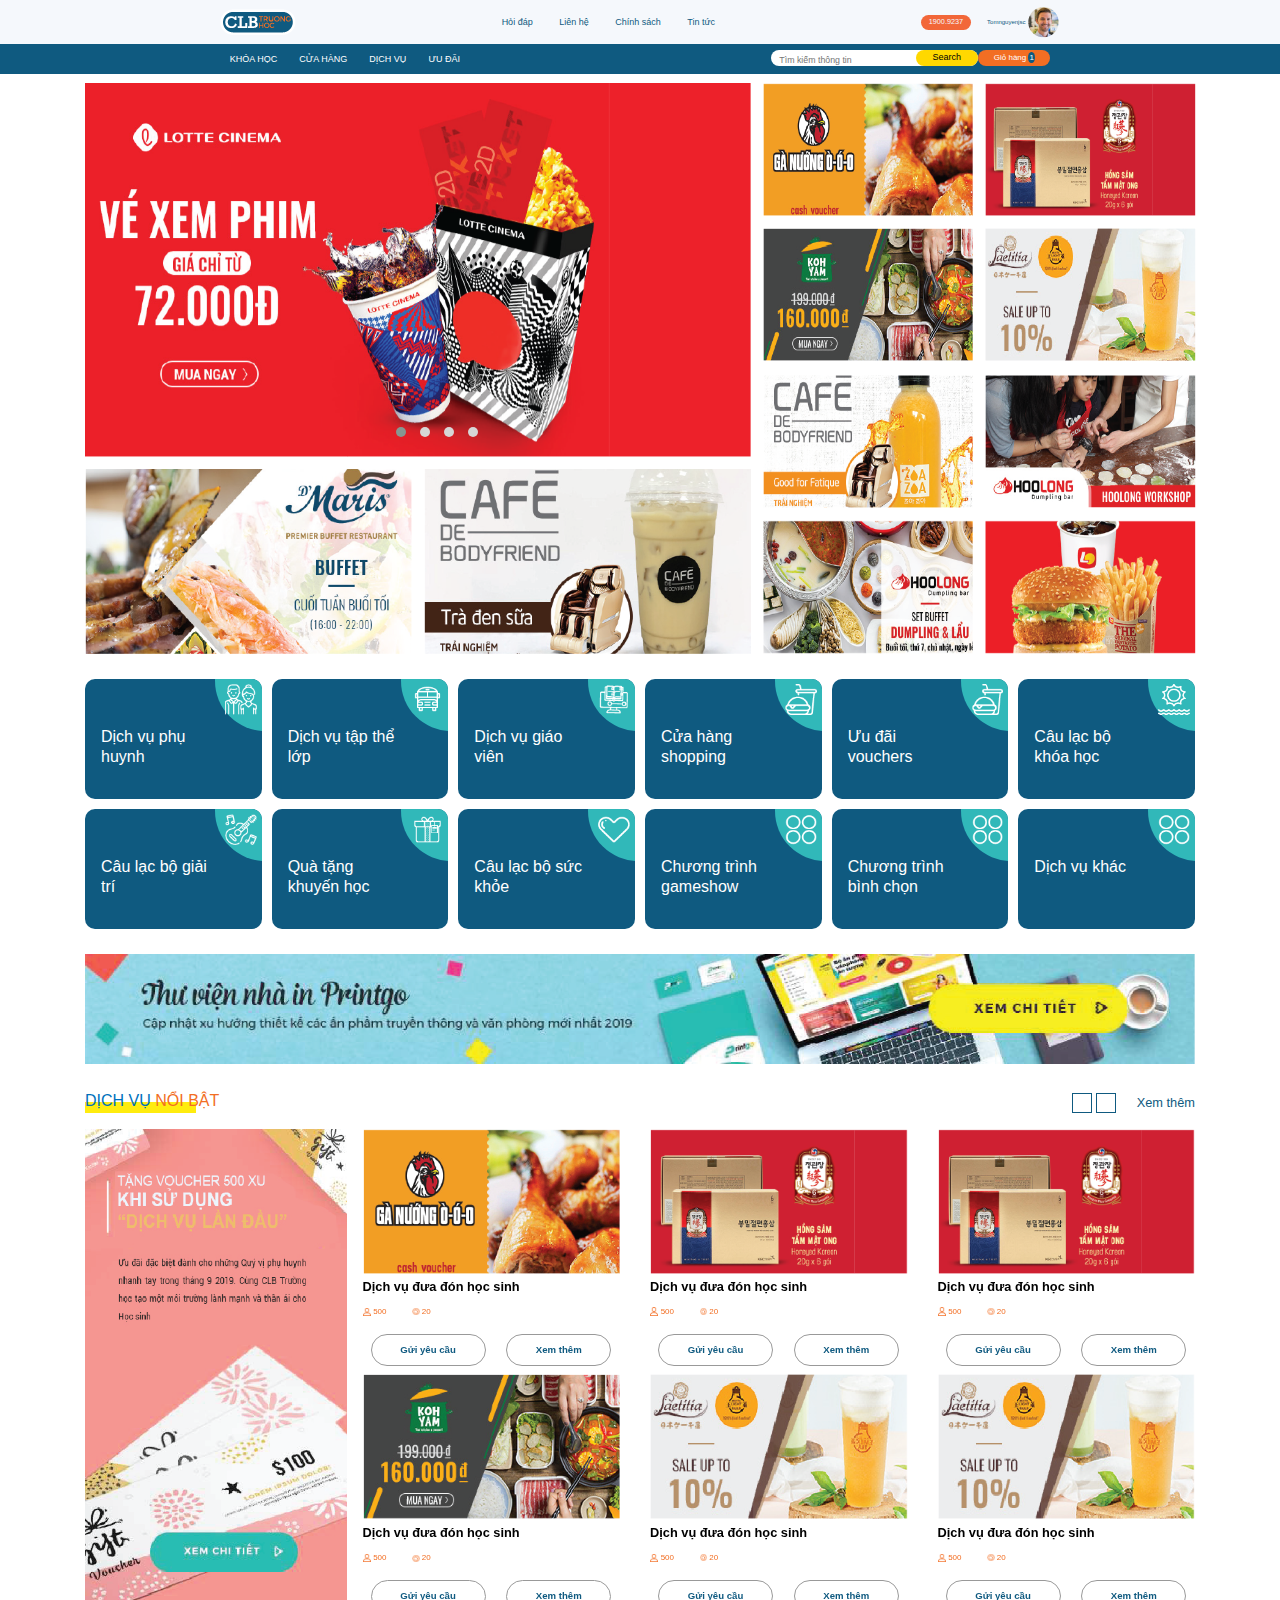
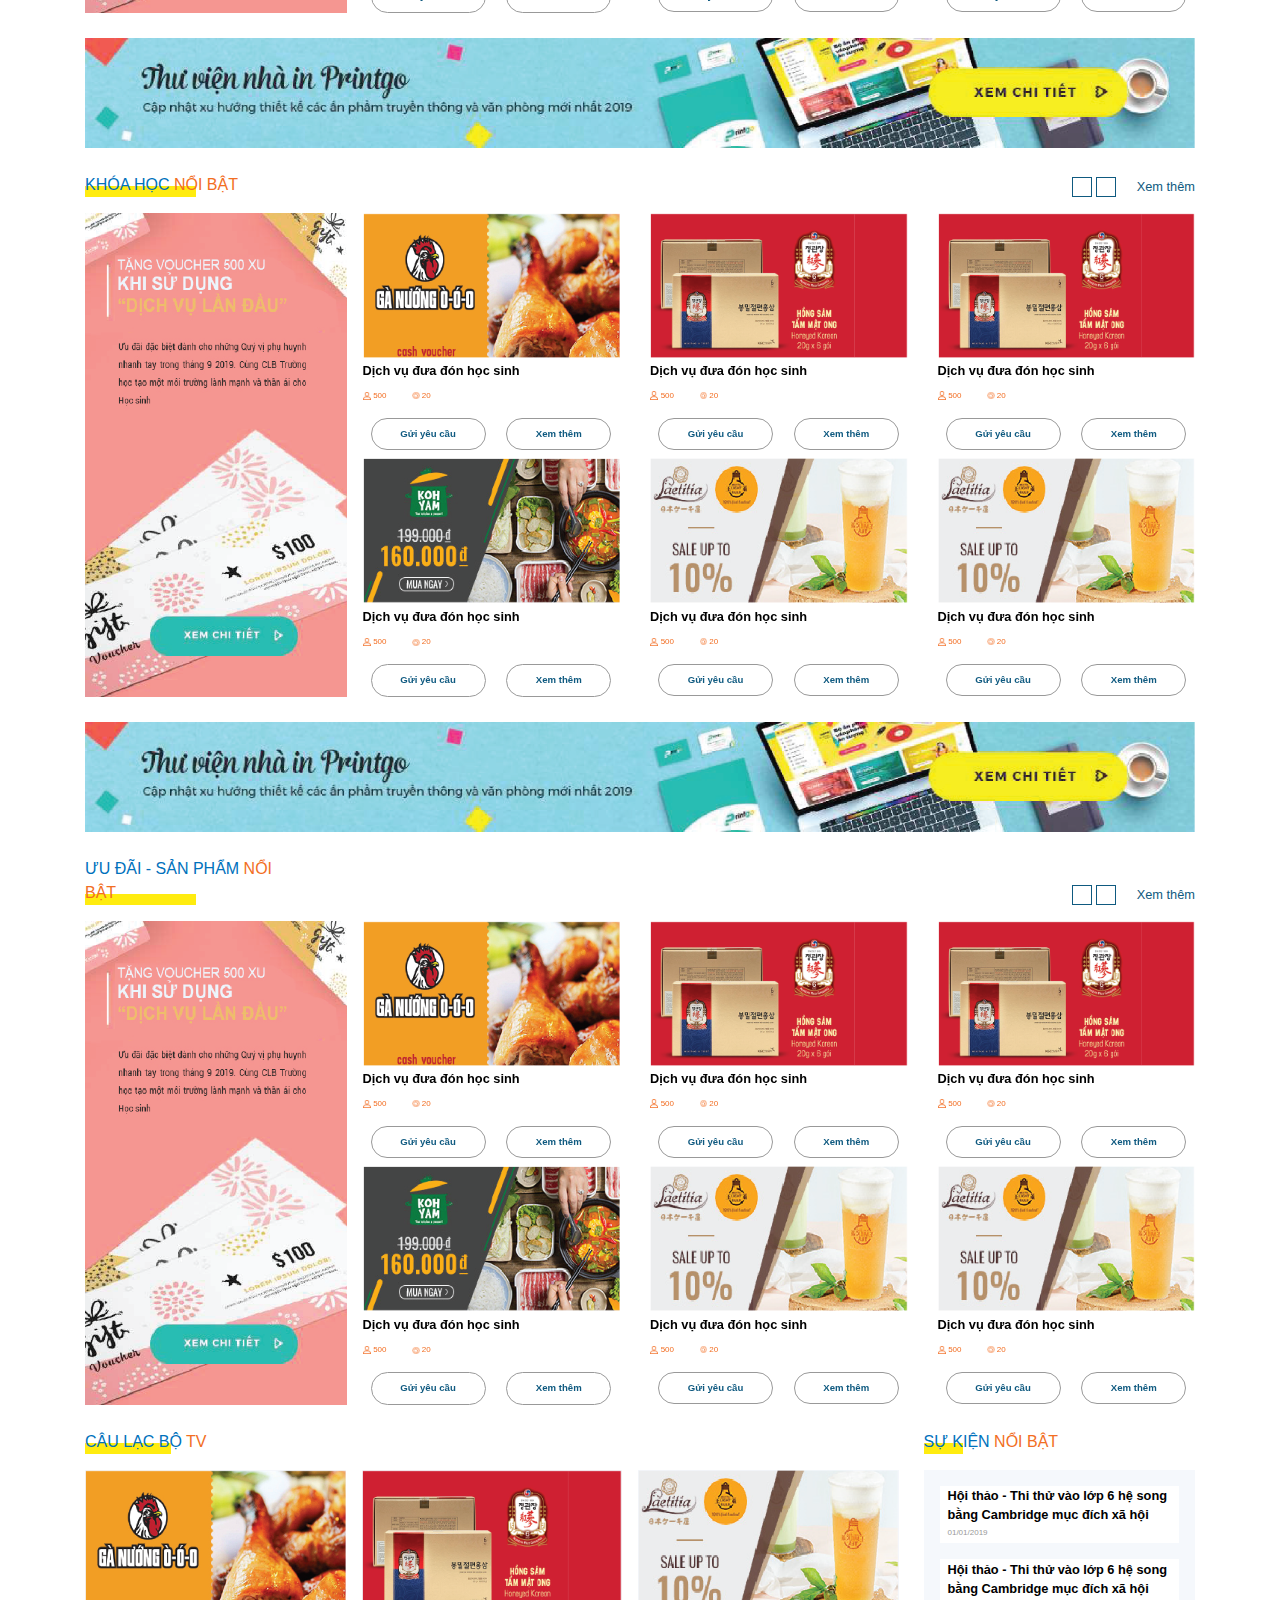
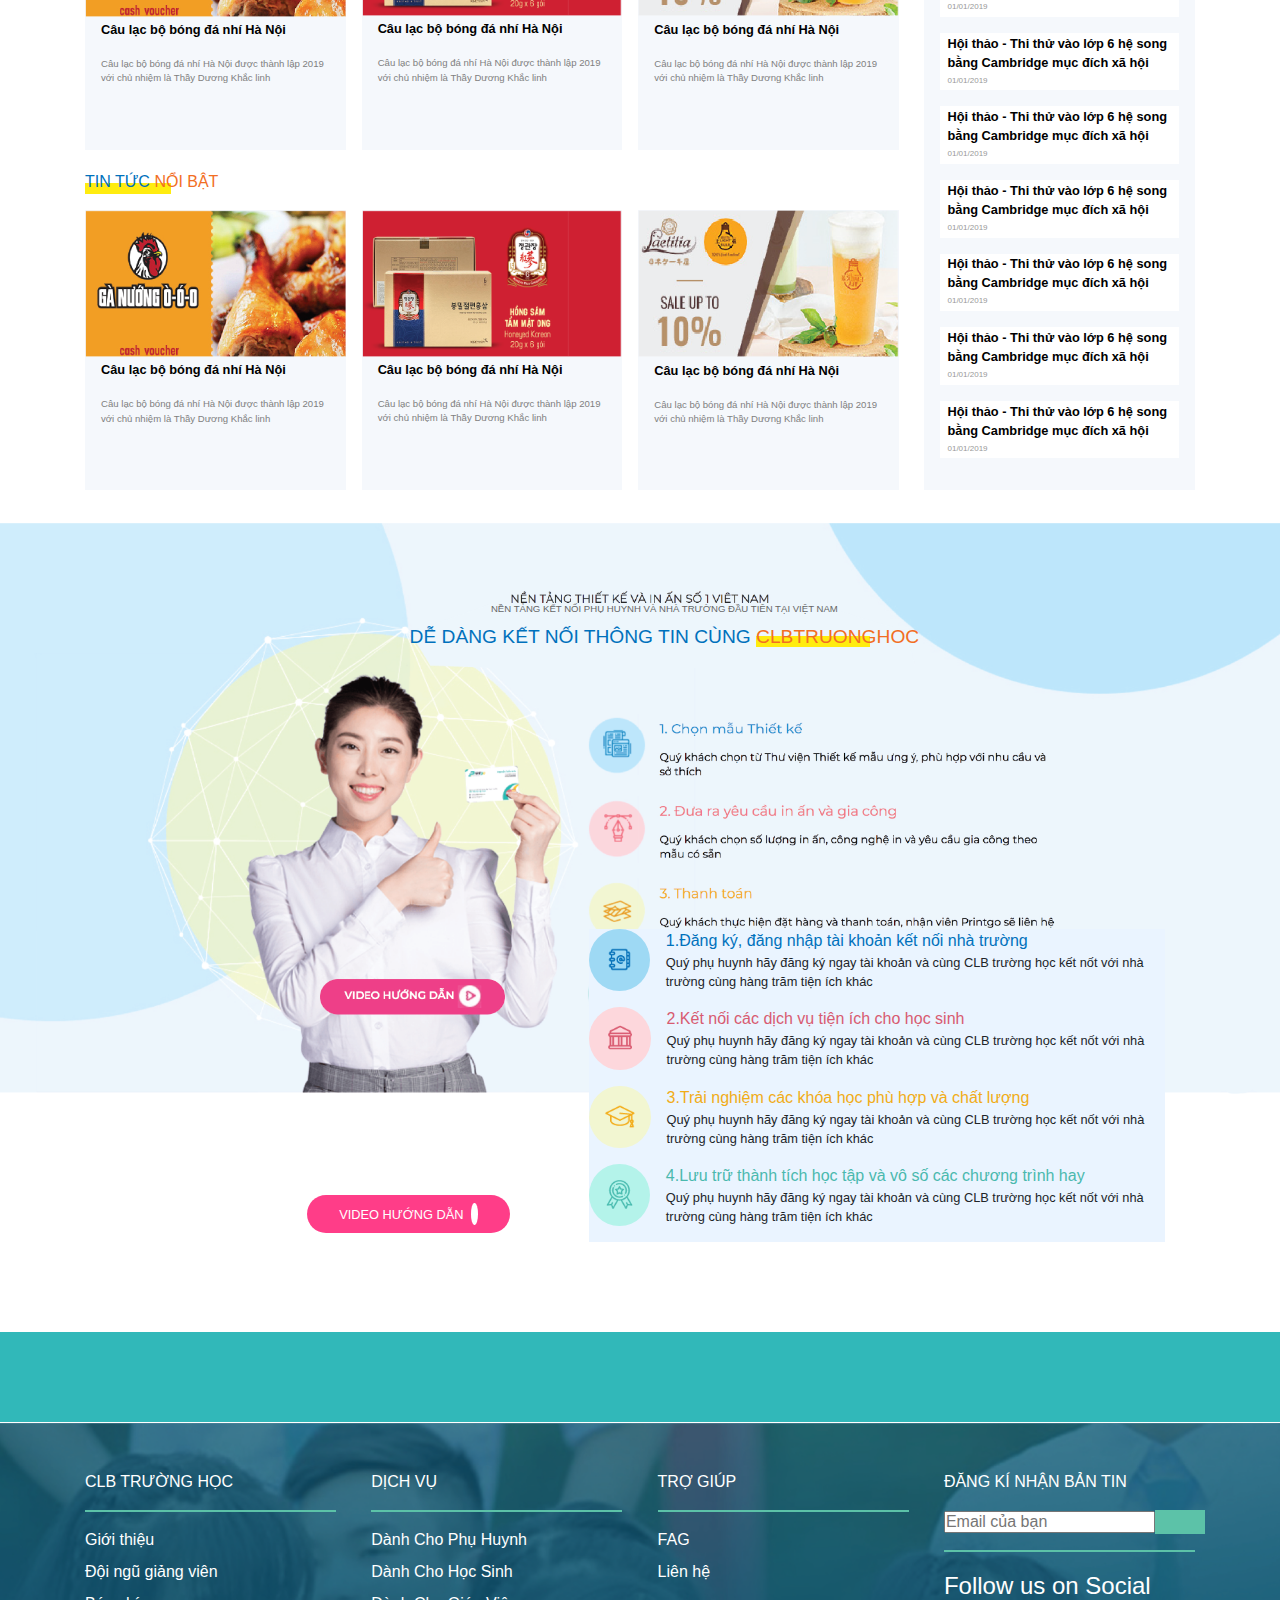
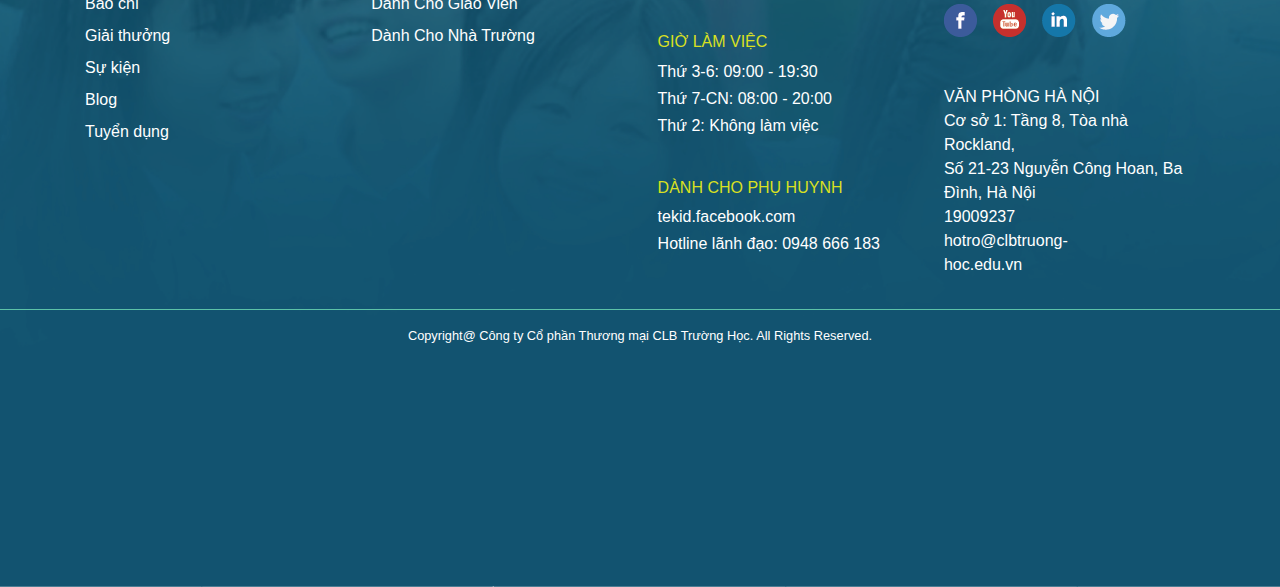
==== index.html @ cd977f16 "add" ====
<!DOCTYPE html>
<html lang="en">
<head>
    <meta charset="UTF-8">
    <meta http-equiv="X-UA-Compatible" content="IE=edge">
    <meta name="viewport" content="width=device-width, initial-scale=1.0">
    <title>Homepage</title>

    <link rel="stylesheet" href="./scss/style.css">
    <link rel="stylesheet" href="https://maxst.icons8.com/vue-static/landings/line-awesome/line-awesome/1.3.0/css/line-awesome.min.css">
    <!-- Latest compiled and minified CSS -->
    <link rel="stylesheet" href="https://maxcdn.bootstrapcdn.com/bootstrap/4.5.2/css/bootstrap.min.css">
    <link href="http://fonts.cdnfonts.com/css/myriad-pro" rel="stylesheet">
                
    <!-- jQuery library -->
    <script src="https://ajax.googleapis.com/ajax/libs/jquery/3.5.1/jquery.min.js"></script>

    <!-- Popper JS -->
    <script src="https://cdnjs.cloudflare.com/ajax/libs/popper.js/1.16.0/umd/popper.min.js"></script>

    <!-- Latest compiled JavaScript -->
    <script src="https://maxcdn.bootstrapcdn.com/bootstrap/4.5.2/js/bootstrap.min.js"></script>

    <!--owl carousel-->
    <link rel="stylesheet" href="./owlcarousel/owl.carousel.min.css">
    <link rel="stylesheet" href="./owlcarousel/owl.theme.default.min.css">
    <script src="jquery.min.js"></script>
    <script src="./owlcarousel/owl.carousel.min.js"></script>
</head>
<body>
    <header>
        <div class="container container-sm container-md container-lg container-xl">
            <div class="header-content">
                <div class="logo-holder">
                    <a href="#">
                        <img src="./images/logo.png" alt="Logo">
                    </a>
                </div>

                <ul class="header-infor">
                    <li>
                        <i class="las la-info-circle"></i>
                        <a href="#">Hỏi đáp</a>
                    </li>

                    <li>
                        <i class="las la-address-book"></i>
                        <a href="#">Liên hệ</a>
                    </li>

                    <li>
                        <a href="#">Chính sách</a>
                    </li>

                    <li class="main-menu">
                        <a href="#">Tin tức</a>
                        <i class="las la-sort-down"></i>
                        <ul class="sub-menu">
                            <li class="sub-menu-item"><a href="#">Tin tức 1</a></li>
                            <li class="sub-menu-item"><a href="#">Tin tức 2</a></li>
                            <li class="sub-menu-item"><a href="#">Tin tức 3</a></li>
                        </ul>
                    </li>
                </ul>

                <div class="header-right">
                    <div class="header-phone">
                        <i class="las la-phone"></i> 1900.9237
                    </div>

                    <div class="customer">
                        <a href="#">Tomnguyenjsc</a>
                        <a href="#">
                            <img src="./images/customer-logo.png" alt="Customer logo" >
                        </a>
                        <a href="#"><i class="las la-sort-down"></i></a>
                    </div>
                </div>
            </div>
        </div>
    </header>

    <section class="sub-header">
        <div class="sub-header-holder container container-sm container-md container-lg container-xl">
            <div class="sub-header-content">
                <li>
                    <i class="las la-graduation-cap"></i>
                    <a href="#">KHÓA HỌC</a>
                </li>

                <li>
                    <i class="las la-shopping-cart"></i>
                    <a href="#">CỬA HÀNG</a>
                </li>

                <li>
                    <i class="las la-university"></i>
                    <a href="#">DỊCH VỤ</a>
                </li>

                <li>
                    <i class="las la-award"></i>
                    <a href="#">ƯU ĐÃI</a>
                </li>
            </div>

            <div class="sub-header-right">
                <div class="input-holder">
                    <input type="text" placeholder="Tìm kiếm thông tin">
                    <button>
                        <i class="las la-search"></i>
                        Search
                    </button>
                </div>
                <button class="cart-btn">
                    <i class="las la-cart-plus"></i>
                    Giỏ hàng
                    <span>1</span>
                </button>
            </div>
        </div>
    </section>

    <section class="content-banner">
        <div class="container container-sm container-md container-lg container-xl">
            <div class="content-banner-holder">
                <div class="right-content">
                    <div class="slider">
                        <div class="owl-carousel owl-theme owl-1">
                            <div class="item">
                                <a href="#">
                                    <img src="./images/slider-img/lotte-slider.png" alt="Lotte cinema">
                                </a>
                            </div>
                            
                            <div class="item">
                                <a href="#">
                                    <img src="./images/slider-img/cafe-slider.png" alt="Cafe">
                                </a>
                            </div> 

                            <div class="item">
                                <a href="#">
                                    <img src="./images/slider-img/hotpot-slider.png" alt="Hotpot">
                                </a>
                            </div>  

                            <div class="item">
                                <a href="#">
                                    <img src="./images/slider-img/seafood-slider.png" alt="Seafood">
                                </a>
                            </div>
                        </div>
                    </div>

                    <div class="img-holder">
                        <img src="./images/medium-size/seafood-2.png" alt="Seafood">
                    </div>

                    <div class="img-holder">
                        <img src="./images/medium-size/cafe-2.png" alt="Cafe de Bodyfriend">
                    </div>
                </div>

                <div class="left-content">
                    <div class="left-img-holder">
                        <img src="./images/small-size-img/chicken-1.png" alt="Chicken image">
                    </div>

                    <div class="left-img-holder">
                        <img src="./images/small-size-img/ginseng-1.png" alt="Ginseng">
                    </div>

                    <div class="left-img-holder">
                        <img src="./images/small-size-img/hotpot-1.png" alt="Hotpot">
                    </div>

                    <div class="left-img-holder">
                        <img src="./images/small-size-img/bubble-tea-1.png" alt="Bubble tea">
                    </div>

                    <div class="left-img-holder">
                        <img src="./images/small-size-img/cafe-de-bf-1.png" alt="Cafe">
                    </div>

                    <div class="left-img-holder">
                        <img src="./images/small-size-img/hoolong-workshop-1.png" alt="Hoolong workshop">
                    </div>

                    <div class="left-img-holder">
                        <img src="./images/small-size-img/hoolong-hotpot-1.png" alt="Hoolong hotpot">
                    </div>

                    <div class="left-img-holder">
                        <img src="./images/small-size-img/hamburger-1.png" alt="Hamburger">
                    </div>
                </div>
            </div>

        </div>
    </section>

    <section class="content-categories">
        <div class="container container-sm container-md container-lg container-xl">
            <div class="categories-holder">
                <div class="categories-details">
                    <a href="#">
                        <p>Dịch vụ phụ huynh</p>
                        <img src="./images/logo-1/logo-portrait.png" alt="Portrait">
                    </a>
                </div> 

                <div class="categories-details">
                    <a href="#">
                        <p>Dịch vụ tập thể lớp</p>
                        <img src="./images/logo-1/logo-bus.png" alt="Bus">
                    </a>
                </div>  

                <div class="categories-details">
                    <a href="#">
                        <p>Dịch vụ giáo viên</p>
                        <img src="./images/logo-1/logo-computer.png" alt="Computer">
                    </a>
                </div>  

                <div class="categories-details">
                    <a href="#">
                        <p>Cửa hàng shopping</p>
                        <img src="./images/logo-1/logo-fast-food.png" alt="Fastfood">
                    </a>
                </div> 

                <div class="categories-details">
                    <a href="#">
                        <p>Ưu đãi vouchers</p>
                        <img src="./images/logo-1/logo-fast-food.png" alt="Fastfood">
                    </a>
                </div>

                <div class="categories-details">
                    <a href="#">
                        <p>Câu lạc bộ khóa học</p>
                        <img src="./images/logo-1/logo-01.png" alt="Logo-1">
                    </a>
                </div>

                <div class="categories-details">
                    <a href="#">
                        <p>Câu lạc bộ giải trí</p>
                        <img src="./images/logo-1/logo-guitar.png" alt="Guitar">
                    </a>
                </div>

                <div class="categories-details">
                    <a href="#">
                        <p>Quà tặng khuyến học</p>
                        <img src="./images/logo-1/logo-gift.png" alt="Gift">
                    </a>
                </div>

                <div class="categories-details">
                    <a href="#">
                        <p>Câu lạc bộ sức khỏe</p>
                        <img src="./images/logo-1/logo-heart.png" alt="Heart">
                    </a>
                </div>

                <div class="categories-details">
                    <a href="#">
                        <p>Chương trình gameshow</p>
                        <img src="./images/logo-1/logo-4-circle.png" alt="4 circle">
                    </a>
                </div>

                <div class="categories-details">
                    <a href="#">
                        <p>Chương trình bình chọn</p>
                        <img src="./images/logo-1/logo-4-circle.png" alt="4 circle">
                    </a>
                </div>

                <div class="categories-details">
                    <a href="#">
                        <p>Dịch vụ khác</p>
                        <img src="./images/logo-1/logo-4-circle.png" alt="4 circle">
                    </a>
                </div>
            </div>
        </div>
    </section>

    <section class="banner">
        <div class="container container-sm container-md container-lg container-xl">
            <img src="./images/banner/banner-01.png" alt="Thư viện nhà in Printgo">
        </div>
    </section>

    <section class="content-1">
        <div class="container container-sm container-md container-lg container-xl">
            <div class="content-1-heading">
                <p>Dịch vụ <span>nổi bật</span></p>
            </div>

            <div class="content-1-holder">
                <div class="content-1-left">
                    <img src="./images/banner/voucher-banner-01.png" alt="Vouncher banner">
                </div>

                <div class="content-1-right">
                    <div class="owl-carousel owl-2 ">
                        <div class="content-1-grid">
                            <div class="content-1-item">
                                <div class="content-1-img-holder">
                                    <img src="./images/small-size-img/chicken-1.png" alt="Chicken">
                                </div>

                                <a href="#">Dịch vụ đưa đón học sinh</a>

                                <div class="item-info">
                                    <div class="item-info-left">
                                        <i><img src="/images/logo-1/content-1-logo-01.png" alt="User logo"></i>
                                        <span>500</span>
                                    </div>
                                    
                                    <div class="item-info-right">
                                        <i><img src="./images/logo-1/content-1-logo-02.png" alt="Like logo"></i>
                                        <span>20</span>
                                    </div>
                                </div>

                                <div class="content-1-btn">
                                    <button class="item-btn">Gửi yêu cầu</button>
                                    <button class="item-btn">Xem thêm</button>
                                </div>
                            </div>

                            <div class="content-1-item">
                                <div class="content-1-img-holder">
                                    <img src="./images/small-size-img/ginseng-1.png" alt="Chicken">
                                </div>

                                <a href="#">Dịch vụ đưa đón học sinh</a>

                                <div class="item-info">
                                    <div class="item-info-left">
                                        <i><img src="/images/logo-1/content-1-logo-01.png" alt="User logo"></i>
                                        <span>500</span>
                                    </div>
                                    
                                    <div class="item-info-right">
                                        <i><img src="./images/logo-1/content-1-logo-02.png" alt="Like logo"></i>
                                        <span>20</span>
                                    </div>
                                </div>

                                <div class="content-1-btn">
                                    <button class="item-btn">Gửi yêu cầu</button>
                                    <button class="item-btn">Xem thêm</button>
                                </div>
                            </div>

                            <div class="content-1-item">
                                <div class="content-1-img-holder">
                                    <img src="./images/small-size-img/ginseng-1.png" alt="Chicken">
                                </div>

                                <a href="#">Dịch vụ đưa đón học sinh</a>

                                <div class="item-info">
                                    <div class="item-info-left">
                                        <i><img src="/images/logo-1/content-1-logo-01.png" alt="User logo"></i>
                                        <span>500</span>
                                    </div>
                                    
                                    <div class="item-info-right">
                                        <i><img src="./images/logo-1/content-1-logo-02.png" alt="Like logo"></i>
                                        <span>20</span>
                                    </div>
                                </div>

                                <div class="content-1-btn">
                                    <button class="item-btn">Gửi yêu cầu</button>
                                    <button class="item-btn">Xem thêm</button>
                                </div>
                            </div>

                            <div class="content-1-item">
                                <div class="content-1-img-holder">
                                    <img src="./images/small-size-img/hotpot-1.png" alt="Chicken">
                                </div>

                                <a href="#">Dịch vụ đưa đón học sinh</a>

                                <div class="item-info">
                                    <div class="item-info-left">
                                        <i><img src="/images/logo-1/content-1-logo-01.png" alt="User logo"></i>
                                        <span>500</span>
                                    </div>
                                    
                                    <div class="item-info-right">
                                        <i><img src="./images/logo-1/content-1-logo-02.png" alt="Like logo"></i>
                                        <span>20</span>
                                    </div>
                                </div>

                                <div class="content-1-btn">
                                    <button class="item-btn">Gửi yêu cầu</button>
                                    <button class="item-btn">Xem thêm</button>
                                </div>
                            </div>

                            <div class="content-1-item">
                                <div class="content-1-img-holder">
                                    <img src="./images/small-size-img/bubble-tea-1.png" alt="Chicken">
                                </div>

                                <a href="#">Dịch vụ đưa đón học sinh</a>

                                <div class="item-info">
                                    <div class="item-info-left">
                                        <i><img src="/images/logo-1/content-1-logo-01.png" alt="User logo"></i>
                                        <span>500</span>
                                    </div>
                                    
                                    <div class="item-info-right">
                                        <i><img src="./images/logo-1/content-1-logo-02.png" alt="Like logo"></i>
                                        <span>20</span>
                                    </div>
                                </div>

                                <div class="content-1-btn">
                                    <button class="item-btn">Gửi yêu cầu</button>
                                    <button class="item-btn">Xem thêm</button>
                                </div>
                            </div>

                            <div class="content-1-item">
                                <div class="content-1-img-holder">
                                    <img src="./images/small-size-img/bubble-tea-1.png" alt="Chicken">
                                </div>

                                <a href="#">Dịch vụ đưa đón học sinh</a>

                                <div class="item-info">
                                    <div class="item-info-left">
                                        <i><img src="/images/logo-1/content-1-logo-01.png" alt="User logo"></i>
                                        <span>500</span>
                                    </div>
                                    
                                    <div class="item-info-right">
                                        <i><img src="./images/logo-1/content-1-logo-02.png" alt="Like logo"></i>
                                        <span>20</span>
                                    </div>
                                </div>

                                <div class="content-1-btn">
                                    <button class="item-btn">Gửi yêu cầu</button>
                                    <button class="item-btn">Xem thêm</button>
                                </div>
                            </div>
                        </div>

                        <div class="content-1-grid">
                            <div class="content-1-item">
                                <div class="content-1-img-holder">
                                    <img src="./images/small-size-img/chicken-1.png" alt="Chicken">
                                </div>

                                <a href="#">Dịch vụ đưa đón học sinh</a>

                                <div class="item-info">
                                    <div class="item-info-left">
                                        <i><img src="/images/logo-1/content-1-logo-01.png" alt="User logo"></i>
                                        <span>500</span>
                                    </div>
                                    
                                    <div class="item-info-right">
                                        <i><img src="./images/logo-1/content-1-logo-02.png" alt="Like logo"></i>
                                        <span>20</span>
                                    </div>
                                </div>

                                <div class="content-1-btn">
                                    <button class="item-btn">Gửi yêu cầu</button>
                                    <button class="item-btn">Xem thêm</button>
                                </div>
                            </div>

                            <div class="content-1-item">
                                <div class="content-1-img-holder">
                                    <img src="./images/small-size-img/ginseng-1.png" alt="Chicken">
                                </div>

                                <a href="#">Dịch vụ đưa đón học sinh</a>

                                <div class="item-info">
                                    <div class="item-info-left">
                                        <i><img src="/images/logo-1/content-1-logo-01.png" alt="User logo"></i>
                                        <span>500</span>
                                    </div>
                                    
                                    <div class="item-info-right">
                                        <i><img src="./images/logo-1/content-1-logo-02.png" alt="Like logo"></i>
                                        <span>20</span>
                                    </div>
                                </div>

                                <div class="content-1-btn">
                                    <button class="item-btn">Gửi yêu cầu</button>
                                    <button class="item-btn">Xem thêm</button>
                                </div>
                            </div>

                            <div class="content-1-item">
                                <div class="content-1-img-holder">
                                    <img src="./images/small-size-img/ginseng-1.png" alt="Chicken">
                                </div>

                                <a href="#">Dịch vụ đưa đón học sinh</a>

                                <div class="item-info">
                                    <div class="item-info-left">
                                        <i><img src="/images/logo-1/content-1-logo-01.png" alt="User logo"></i>
                                        <span>500</span>
                                    </div>
                                    
                                    <div class="item-info-right">
                                        <i><img src="./images/logo-1/content-1-logo-02.png" alt="Like logo"></i>
                                        <span>20</span>
                                    </div>
                                </div>

                                <div class="content-1-btn">
                                    <button class="item-btn">Gửi yêu cầu</button>
                                    <button class="item-btn">Xem thêm</button>
                                </div>
                            </div>

                            <div class="content-1-item">
                                <div class="content-1-img-holder">
                                    <img src="./images/small-size-img/hotpot-1.png" alt="Chicken">
                                </div>

                                <a href="#">Dịch vụ đưa đón học sinh</a>

                                <div class="item-info">
                                    <div class="item-info-left">
                                        <i><img src="/images/logo-1/content-1-logo-01.png" alt="User logo"></i>
                                        <span>500</span>
                                    </div>
                                    
                                    <div class="item-info-right">
                                        <i><img src="./images/logo-1/content-1-logo-02.png" alt="Like logo"></i>
                                        <span>20</span>
                                    </div>
                                </div>

                                <div class="content-1-btn">
                                    <button class="item-btn">Gửi yêu cầu</button>
                                    <button class="item-btn">Xem thêm</button>
                                </div>
                            </div>

                            <div class="content-1-item">
                                <div class="content-1-img-holder">
                                    <img src="./images/small-size-img/bubble-tea-1.png" alt="Chicken">
                                </div>

                                <a href="#">Dịch vụ đưa đón học sinh</a>

                                <div class="item-info">
                                    <div class="item-info-left">
                                        <i><img src="/images/logo-1/content-1-logo-01.png" alt="User logo"></i>
                                        <span>500</span>
                                    </div>
                                    
                                    <div class="item-info-right">
                                        <i><img src="./images/logo-1/content-1-logo-02.png" alt="Like logo"></i>
                                        <span>20</span>
                                    </div>
                                </div>

                                <div class="content-1-btn">
                                    <button class="item-btn">Gửi yêu cầu</button>
                                    <button class="item-btn">Xem thêm</button>
                                </div>
                            </div>

                            <div class="content-1-item">
                                <div class="content-1-img-holder">
                                    <img src="./images/small-size-img/bubble-tea-1.png" alt="Chicken">
                                </div>

                                <a href="#">Dịch vụ đưa đón học sinh</a>

                                <div class="item-info">
                                    <div class="item-info-left">
                                        <i><img src="/images/logo-1/content-1-logo-01.png" alt="User logo"></i>
                                        <span>500</span>
                                    </div>
                                    
                                    <div class="item-info-right">
                                        <i><img src="./images/logo-1/content-1-logo-02.png" alt="Like logo"></i>
                                        <span>20</span>
                                    </div>
                                </div>

                                <div class="content-1-btn">
                                    <button class="item-btn">Gửi yêu cầu</button>
                                    <button class="item-btn">Xem thêm</button>
                                </div>
                            </div>
                        </div>
                    </div>

                    <div class="carousel-nav">
                        <button class="owl-prev nav-btn">
                            <i class="las la-arrow-left"></i>
                        </button>

                        <button class="owl-next nav-btn">
                            <i class="las la-arrow-right"></i>
                        </button>

                        <span><a href="#">Xem thêm</a></span>
                    </div>
                </div>
            </div>
        </div>
    </section>

    <section class="banner">
        <div class="container container-sm container-md container-lg container-xl">
            <img src="./images/banner/banner-01.png" alt="Thư viện nhà in Printgo">
        </div>
    </section>

    <section class="content-1">
        <div class="container container-sm container-md container-lg container-xl">
            <div class="content-1-heading">
                <p>Khóa học <span>nổi bật</span></p>
            </div>

            <div class="content-1-holder">
                <div class="content-1-left">
                    <img src="./images/banner/voucher-banner-01.png" alt="Vouncher banner">
                </div>

                <div class="content-1-right">
                    <div class="owl-carousel owl-2 ">
                        <div class="content-1-grid">
                            <div class="content-1-item">
                                <div class="content-1-img-holder">
                                    <img src="./images/small-size-img/chicken-1.png" alt="Chicken">
                                </div>

                                <a href="#">Dịch vụ đưa đón học sinh</a>

                                <div class="item-info">
                                    <div class="item-info-left">
                                        <i><img src="/images/logo-1/content-1-logo-01.png" alt="User logo"></i>
                                        <span>500</span>
                                    </div>
                                    
                                    <div class="item-info-right">
                                        <i><img src="./images/logo-1/content-1-logo-02.png" alt="Like logo"></i>
                                        <span>20</span>
                                    </div>
                                </div>

                                <div class="content-1-btn">
                                    <button class="item-btn">Gửi yêu cầu</button>
                                    <button class="item-btn">Xem thêm</button>
                                </div>
                            </div>

                            <div class="content-1-item">
                                <div class="content-1-img-holder">
                                    <img src="./images/small-size-img/ginseng-1.png" alt="Chicken">
                                </div>

                                <a href="#">Dịch vụ đưa đón học sinh</a>

                                <div class="item-info">
                                    <div class="item-info-left">
                                        <i><img src="/images/logo-1/content-1-logo-01.png" alt="User logo"></i>
                                        <span>500</span>
                                    </div>
                                    
                                    <div class="item-info-right">
                                        <i><img src="./images/logo-1/content-1-logo-02.png" alt="Like logo"></i>
                                        <span>20</span>
                                    </div>
                                </div>

                                <div class="content-1-btn">
                                    <button class="item-btn">Gửi yêu cầu</button>
                                    <button class="item-btn">Xem thêm</button>
                                </div>
                            </div>

                            <div class="content-1-item">
                                <div class="content-1-img-holder">
                                    <img src="./images/small-size-img/ginseng-1.png" alt="Chicken">
                                </div>

                                <a href="#">Dịch vụ đưa đón học sinh</a>

                                <div class="item-info">
                                    <div class="item-info-left">
                                        <i><img src="/images/logo-1/content-1-logo-01.png" alt="User logo"></i>
                                        <span>500</span>
                                    </div>
                                    
                                    <div class="item-info-right">
                                        <i><img src="./images/logo-1/content-1-logo-02.png" alt="Like logo"></i>
                                        <span>20</span>
                                    </div>
                                </div>

                                <div class="content-1-btn">
                                    <button class="item-btn">Gửi yêu cầu</button>
                                    <button class="item-btn">Xem thêm</button>
                                </div>
                            </div>

                            <div class="content-1-item">
                                <div class="content-1-img-holder">
                                    <img src="./images/small-size-img/hotpot-1.png" alt="Chicken">
                                </div>

                                <a href="#">Dịch vụ đưa đón học sinh</a>

                                <div class="item-info">
                                    <div class="item-info-left">
                                        <i><img src="/images/logo-1/content-1-logo-01.png" alt="User logo"></i>
                                        <span>500</span>
                                    </div>
                                    
                                    <div class="item-info-right">
                                        <i><img src="./images/logo-1/content-1-logo-02.png" alt="Like logo"></i>
                                        <span>20</span>
                                    </div>
                                </div>

                                <div class="content-1-btn">
                                    <button class="item-btn">Gửi yêu cầu</button>
                                    <button class="item-btn">Xem thêm</button>
                                </div>
                            </div>

                            <div class="content-1-item">
                                <div class="content-1-img-holder">
                                    <img src="./images/small-size-img/bubble-tea-1.png" alt="Chicken">
                                </div>

                                <a href="#">Dịch vụ đưa đón học sinh</a>

                                <div class="item-info">
                                    <div class="item-info-left">
                                        <i><img src="/images/logo-1/content-1-logo-01.png" alt="User logo"></i>
                                        <span>500</span>
                                    </div>
                                    
                                    <div class="item-info-right">
                                        <i><img src="./images/logo-1/content-1-logo-02.png" alt="Like logo"></i>
                                        <span>20</span>
                                    </div>
                                </div>

                                <div class="content-1-btn">
                                    <button class="item-btn">Gửi yêu cầu</button>
                                    <button class="item-btn">Xem thêm</button>
                                </div>
                            </div>

                            <div class="content-1-item">
                                <div class="content-1-img-holder">
                                    <img src="./images/small-size-img/bubble-tea-1.png" alt="Chicken">
                                </div>

                                <a href="#">Dịch vụ đưa đón học sinh</a>

                                <div class="item-info">
                                    <div class="item-info-left">
                                        <i><img src="/images/logo-1/content-1-logo-01.png" alt="User logo"></i>
                                        <span>500</span>
                                    </div>
                                    
                                    <div class="item-info-right">
                                        <i><img src="./images/logo-1/content-1-logo-02.png" alt="Like logo"></i>
                                        <span>20</span>
                                    </div>
                                </div>

                                <div class="content-1-btn">
                                    <button class="item-btn">Gửi yêu cầu</button>
                                    <button class="item-btn">Xem thêm</button>
                                </div>
                            </div>
                        </div>

                        <div class="content-1-grid">
                            <div class="content-1-item">
                                <div class="content-1-img-holder">
                                    <img src="./images/small-size-img/chicken-1.png" alt="Chicken">
                                </div>

                                <a href="#">Dịch vụ đưa đón học sinh</a>

                                <div class="item-info">
                                    <div class="item-info-left">
                                        <i><img src="/images/logo-1/content-1-logo-01.png" alt="User logo"></i>
                                        <span>500</span>
                                    </div>
                                    
                                    <div class="item-info-right">
                                        <i><img src="./images/logo-1/content-1-logo-02.png" alt="Like logo"></i>
                                        <span>20</span>
                                    </div>
                                </div>

                                <div class="content-1-btn">
                                    <button class="item-btn">Gửi yêu cầu</button>
                                    <button class="item-btn">Xem thêm</button>
                                </div>
                            </div>

                            <div class="content-1-item">
                                <div class="content-1-img-holder">
                                    <img src="./images/small-size-img/ginseng-1.png" alt="Chicken">
                                </div>

                                <a href="#">Dịch vụ đưa đón học sinh</a>

                                <div class="item-info">
                                    <div class="item-info-left">
                                        <i><img src="/images/logo-1/content-1-logo-01.png" alt="User logo"></i>
                                        <span>500</span>
                                    </div>
                                    
                                    <div class="item-info-right">
                                        <i><img src="./images/logo-1/content-1-logo-02.png" alt="Like logo"></i>
                                        <span>20</span>
                                    </div>
                                </div>

                                <div class="content-1-btn">
                                    <button class="item-btn">Gửi yêu cầu</button>
                                    <button class="item-btn">Xem thêm</button>
                                </div>
                            </div>

                            <div class="content-1-item">
                                <div class="content-1-img-holder">
                                    <img src="./images/small-size-img/ginseng-1.png" alt="Chicken">
                                </div>

                                <a href="#">Dịch vụ đưa đón học sinh</a>

                                <div class="item-info">
                                    <div class="item-info-left">
                                        <i><img src="/images/logo-1/content-1-logo-01.png" alt="User logo"></i>
                                        <span>500</span>
                                    </div>
                                    
                                    <div class="item-info-right">
                                        <i><img src="./images/logo-1/content-1-logo-02.png" alt="Like logo"></i>
                                        <span>20</span>
                                    </div>
                                </div>

                                <div class="content-1-btn">
                                    <button class="item-btn">Gửi yêu cầu</button>
                                    <button class="item-btn">Xem thêm</button>
                                </div>
                            </div>

                            <div class="content-1-item">
                                <div class="content-1-img-holder">
                                    <img src="./images/small-size-img/hotpot-1.png" alt="Chicken">
                                </div>

                                <a href="#">Dịch vụ đưa đón học sinh</a>

                                <div class="item-info">
                                    <div class="item-info-left">
                                        <i><img src="/images/logo-1/content-1-logo-01.png" alt="User logo"></i>
                                        <span>500</span>
                                    </div>
                                    
                                    <div class="item-info-right">
                                        <i><img src="./images/logo-1/content-1-logo-02.png" alt="Like logo"></i>
                                        <span>20</span>
                                    </div>
                                </div>

                                <div class="content-1-btn">
                                    <button class="item-btn">Gửi yêu cầu</button>
                                    <button class="item-btn">Xem thêm</button>
                                </div>
                            </div>

                            <div class="content-1-item">
                                <div class="content-1-img-holder">
                                    <img src="./images/small-size-img/bubble-tea-1.png" alt="Chicken">
                                </div>

                                <a href="#">Dịch vụ đưa đón học sinh</a>

                                <div class="item-info">
                                    <div class="item-info-left">
                                        <i><img src="/images/logo-1/content-1-logo-01.png" alt="User logo"></i>
                                        <span>500</span>
                                    </div>
                                    
                                    <div class="item-info-right">
                                        <i><img src="./images/logo-1/content-1-logo-02.png" alt="Like logo"></i>
                                        <span>20</span>
                                    </div>
                                </div>

                                <div class="content-1-btn">
                                    <button class="item-btn">Gửi yêu cầu</button>
                                    <button class="item-btn">Xem thêm</button>
                                </div>
                            </div>

                            <div class="content-1-item">
                                <div class="content-1-img-holder">
                                    <img src="./images/small-size-img/bubble-tea-1.png" alt="Chicken">
                                </div>

                                <a href="#">Dịch vụ đưa đón học sinh</a>

                                <div class="item-info">
                                    <div class="item-info-left">
                                        <i><img src="/images/logo-1/content-1-logo-01.png" alt="User logo"></i>
                                        <span>500</span>
                                    </div>
                                    
                                    <div class="item-info-right">
                                        <i><img src="./images/logo-1/content-1-logo-02.png" alt="Like logo"></i>
                                        <span>20</span>
                                    </div>
                                </div>

                                <div class="content-1-btn">
                                    <button class="item-btn">Gửi yêu cầu</button>
                                    <button class="item-btn">Xem thêm</button>
                                </div>
                            </div>
                        </div>
                    </div>

                    <div class="carousel-nav">
                        <button class="owl-prev nav-btn">
                            <i class="las la-arrow-left"></i>
                        </button>

                        <button class="owl-next nav-btn">
                            <i class="las la-arrow-right"></i>
                        </button>

                        <span><a href="#">Xem thêm</a></span>
                    </div>
                </div>
            </div>
        </div>
    </section>

    <section class="banner">
        <div class="container container-sm container-md container-lg container-xl">
            <img src="./images/banner/banner-01.png" alt="Thư viện nhà in Printgo">
        </div>
    </section>

    <section class="content-1">
        <div class="container container-sm container-md container-lg container-xl">
            <div class="content-1-heading">
                <p>Ưu đãi - sản phẩm <span>nổi bật</span></p>
            </div>

            <div class="content-1-holder">
                <div class="content-1-left">
                    <img src="./images/banner/voucher-banner-01.png" alt="Vouncher banner">
                </div>

                <div class="content-1-right">
                    <div class="owl-carousel owl-2 ">
                        <div class="content-1-grid">
                            <div class="content-1-item">
                                <div class="content-1-img-holder">
                                    <img src="./images/small-size-img/chicken-1.png" alt="Chicken">
                                </div>

                                <a href="#">Dịch vụ đưa đón học sinh</a>

                                <div class="item-info">
                                    <div class="item-info-left">
                                        <i><img src="/images/logo-1/content-1-logo-01.png" alt="User logo"></i>
                                        <span>500</span>
                                    </div>
                                    
                                    <div class="item-info-right">
                                        <i><img src="./images/logo-1/content-1-logo-02.png" alt="Like logo"></i>
                                        <span>20</span>
                                    </div>
                                </div>

                                <div class="content-1-btn">
                                    <button class="item-btn">Gửi yêu cầu</button>
                                    <button class="item-btn">Xem thêm</button>
                                </div>
                            </div>

                            <div class="content-1-item">
                                <div class="content-1-img-holder">
                                    <img src="./images/small-size-img/ginseng-1.png" alt="Ginseng">
                                </div>

                                <a href="#">Dịch vụ đưa đón học sinh</a>

                                <div class="item-info">
                                    <div class="item-info-left">
                                        <i><img src="/images/logo-1/content-1-logo-01.png" alt="User logo"></i>
                                        <span>500</span>
                                    </div>
                                    
                                    <div class="item-info-right">
                                        <i><img src="./images/logo-1/content-1-logo-02.png" alt="Like logo"></i>
                                        <span>20</span>
                                    </div>
                                </div>

                                <div class="content-1-btn">
                                    <button class="item-btn">Gửi yêu cầu</button>
                                    <button class="item-btn">Xem thêm</button>
                                </div>
                            </div>

                            <div class="content-1-item">
                                <div class="content-1-img-holder">
                                    <img src="./images/small-size-img/ginseng-1.png" alt="Ginseng">
                                </div>

                                <a href="#">Dịch vụ đưa đón học sinh</a>

                                <div class="item-info">
                                    <div class="item-info-left">
                                        <i><img src="/images/logo-1/content-1-logo-01.png" alt="User logo"></i>
                                        <span>500</span>
                                    </div>
                                    
                                    <div class="item-info-right">
                                        <i><img src="./images/logo-1/content-1-logo-02.png" alt="Like logo"></i>
                                        <span>20</span>
                                    </div>
                                </div>

                                <div class="content-1-btn">
                                    <button class="item-btn">Gửi yêu cầu</button>
                                    <button class="item-btn">Xem thêm</button>
                                </div>
                            </div>

                            <div class="content-1-item">
                                <div class="content-1-img-holder">
                                    <img src="./images/small-size-img/hotpot-1.png" alt="Hot pot">
                                </div>

                                <a href="#">Dịch vụ đưa đón học sinh</a>

                                <div class="item-info">
                                    <div class="item-info-left">
                                        <i><img src="/images/logo-1/content-1-logo-01.png" alt="User logo"></i>
                                        <span>500</span>
                                    </div>
                                    
                                    <div class="item-info-right">
                                        <i><img src="./images/logo-1/content-1-logo-02.png" alt="Like logo"></i>
                                        <span>20</span>
                                    </div>
                                </div>

                                <div class="content-1-btn">
                                    <button class="item-btn">Gửi yêu cầu</button>
                                    <button class="item-btn">Xem thêm</button>
                                </div>
                            </div>

                            <div class="content-1-item">
                                <div class="content-1-img-holder">
                                    <img src="./images/small-size-img/bubble-tea-1.png" alt="Bubble tea">
                                </div>

                                <a href="#">Dịch vụ đưa đón học sinh</a>

                                <div class="item-info">
                                    <div class="item-info-left">
                                        <i><img src="/images/logo-1/content-1-logo-01.png" alt="User logo"></i>
                                        <span>500</span>
                                    </div>
                                    
                                    <div class="item-info-right">
                                        <i><img src="./images/logo-1/content-1-logo-02.png" alt="Like logo"></i>
                                        <span>20</span>
                                    </div>
                                </div>

                                <div class="content-1-btn">
                                    <button class="item-btn">Gửi yêu cầu</button>
                                    <button class="item-btn">Xem thêm</button>
                                </div>
                            </div>

                            <div class="content-1-item">
                                <div class="content-1-img-holder">
                                    <img src="./images/small-size-img/bubble-tea-1.png" alt="Bubble tea">
                                </div>

                                <a href="#">Dịch vụ đưa đón học sinh</a>

                                <div class="item-info">
                                    <div class="item-info-left">
                                        <i><img src="/images/logo-1/content-1-logo-01.png" alt="User logo"></i>
                                        <span>500</span>
                                    </div>
                                    
                                    <div class="item-info-right">
                                        <i><img src="./images/logo-1/content-1-logo-02.png" alt="Like logo"></i>
                                        <span>20</span>
                                    </div>
                                </div>

                                <div class="content-1-btn">
                                    <button class="item-btn">Gửi yêu cầu</button>
                                    <button class="item-btn">Xem thêm</button>
                                </div>
                            </div>
                        </div>

                        <div class="content-1-grid">
                            <div class="content-1-item">
                                <div class="content-1-img-holder">
                                    <img src="./images/small-size-img/chicken-1.png" alt="Chicken">
                                </div>

                                <a href="#">Dịch vụ đưa đón học sinh</a>

                                <div class="item-info">
                                    <div class="item-info-left">
                                        <i><img src="/images/logo-1/content-1-logo-01.png" alt="User logo"></i>
                                        <span>500</span>
                                    </div>
                                    
                                    <div class="item-info-right">
                                        <i><img src="./images/logo-1/content-1-logo-02.png" alt="Like logo"></i>
                                        <span>20</span>
                                    </div>
                                </div>

                                <div class="content-1-btn">
                                    <button class="item-btn">Gửi yêu cầu</button>
                                    <button class="item-btn">Xem thêm</button>
                                </div>
                            </div>

                            <div class="content-1-item">
                                <div class="content-1-img-holder">
                                    <img src="./images/small-size-img/ginseng-1.png" alt="Ginseng">
                                </div>

                                <a href="#">Dịch vụ đưa đón học sinh</a>

                                <div class="item-info">
                                    <div class="item-info-left">
                                        <i><img src="/images/logo-1/content-1-logo-01.png" alt="User logo"></i>
                                        <span>500</span>
                                    </div>
                                    
                                    <div class="item-info-right">
                                        <i><img src="./images/logo-1/content-1-logo-02.png" alt="Like logo"></i>
                                        <span>20</span>
                                    </div>
                                </div>

                                <div class="content-1-btn">
                                    <button class="item-btn">Gửi yêu cầu</button>
                                    <button class="item-btn">Xem thêm</button>
                                </div>
                            </div>

                            <div class="content-1-item">
                                <div class="content-1-img-holder">
                                    <img src="./images/small-size-img/ginseng-1.png" alt="Ginseng">
                                </div>

                                <a href="#">Dịch vụ đưa đón học sinh</a>

                                <div class="item-info">
                                    <div class="item-info-left">
                                        <i><img src="/images/logo-1/content-1-logo-01.png" alt="User logo"></i>
                                        <span>500</span>
                                    </div>
                                    
                                    <div class="item-info-right">
                                        <i><img src="./images/logo-1/content-1-logo-02.png" alt="Like logo"></i>
                                        <span>20</span>
                                    </div>
                                </div>

                                <div class="content-1-btn">
                                    <button class="item-btn">Gửi yêu cầu</button>
                                    <button class="item-btn">Xem thêm</button>
                                </div>
                            </div>

                            <div class="content-1-item">
                                <div class="content-1-img-holder">
                                    <img src="./images/small-size-img/hotpot-1.png" alt="Hot pot">
                                </div>

                                <a href="#">Dịch vụ đưa đón học sinh</a>

                                <div class="item-info">
                                    <div class="item-info-left">
                                        <i><img src="/images/logo-1/content-1-logo-01.png" alt="User logo"></i>
                                        <span>500</span>
                                    </div>
                                    
                                    <div class="item-info-right">
                                        <i><img src="./images/logo-1/content-1-logo-02.png" alt="Like logo"></i>
                                        <span>20</span>
                                    </div>
                                </div>

                                <div class="content-1-btn">
                                    <button class="item-btn">Gửi yêu cầu</button>
                                    <button class="item-btn">Xem thêm</button>
                                </div>
                            </div>

                            <div class="content-1-item">
                                <div class="content-1-img-holder">
                                    <img src="./images/small-size-img/bubble-tea-1.png" alt="Bubble tea">
                                </div>

                                <a href="#">Dịch vụ đưa đón học sinh</a>

                                <div class="item-info">
                                    <div class="item-info-left">
                                        <i><img src="/images/logo-1/content-1-logo-01.png" alt="User logo"></i>
                                        <span>500</span>
                                    </div>
                                    
                                    <div class="item-info-right">
                                        <i><img src="./images/logo-1/content-1-logo-02.png" alt="Like logo"></i>
                                        <span>20</span>
                                    </div>
                                </div>

                                <div class="content-1-btn">
                                    <button class="item-btn">Gửi yêu cầu</button>
                                    <button class="item-btn">Xem thêm</button>
                                </div>
                            </div>

                            <div class="content-1-item">
                                <div class="content-1-img-holder">
                                    <img src="./images/small-size-img/bubble-tea-1.png" alt="Bubble tea 1">
                                </div>

                                <a href="#">Dịch vụ đưa đón học sinh</a>

                                <div class="item-info">
                                    <div class="item-info-left">
                                        <i><img src="/images/logo-1/content-1-logo-01.png" alt="User logo"></i>
                                        <span>500</span>
                                    </div>
                                    
                                    <div class="item-info-right">
                                        <i><img src="./images/logo-1/content-1-logo-02.png" alt="Like logo"></i>
                                        <span>20</span>
                                    </div>
                                </div>

                                <div class="content-1-btn">
                                    <button class="item-btn">Gửi yêu cầu</button>
                                    <button class="item-btn">Xem thêm</button>
                                </div>
                            </div>
                        </div>
                    </div>

                    <div class="carousel-nav">
                        <button class="owl-prev nav-btn">
                            <i class="las la-arrow-left"></i>
                        </button>

                        <button class="owl-next nav-btn">
                            <i class="las la-arrow-right"></i>
                        </button>

                        <span><a href="#">Xem thêm</a></span>
                    </div>
                </div>
            </div>
        </div>
    </section>

    <section class="content-2">
        <div class="container container-sm container-md container-lg container-xl">
            <div class="content-2-holder">
                <div class="content-2-left">
                    <div class="left-item">
                        <div class="item-heading">
                            <p>Câu lạc bộ <span>TV</span></p>
                        </div>
        
                        <div class="left-item-grid">
                            <div class="grid-detail">
                                <div class="content-2-img-holder">
                                    <img src="./images/small-size-img/chicken-1.png" alt="Chicken">
                                </div>
    
                                <a href="#">Câu lạc bộ bóng đá nhí Hà Nội</a>
    
                                <div class="grid-info">
                                    <p>Câu lạc bộ bóng đá nhí Hà Nội được thành lập 2019 với chủ nhiệm là Thầy Dương Khắc linh</p>
                                </div>
                            </div>
    
                            <div class="grid-detail">
                                <div class="content-2-img-holder">
                                    <img src="./images/small-size-img/ginseng-1.png" alt="Ginseng">
                                </div>
    
                                <a href="#">Câu lạc bộ bóng đá nhí Hà Nội</a>
    
                                <div class="grid-info">
                                    <p>Câu lạc bộ bóng đá nhí Hà Nội được thành lập 2019 với chủ nhiệm là Thầy Dương Khắc linh</p>
                                </div>
                            </div>
    
                            <div class="grid-detail">
                                <div class="content-2-img-holder">
                                    <img src="./images/small-size-img/bubble-tea-1.png" alt="Bubble tea">
                                </div>
    
                                <a href="#">Câu lạc bộ bóng đá nhí Hà Nội</a>
    
                                <div class="grid-info">
                                    <p>Câu lạc bộ bóng đá nhí Hà Nội được thành lập 2019 với chủ nhiệm là Thầy Dương Khắc linh</p>
                                </div>
                            </div>
                        </div>
        
                    </div>
        
                    <div class="left-item">
                        <div class="item-heading">
                            <p>Tin tức <span>nổi bật</span></p>
                        </div>
        
                        <div class="left-item-grid">
                            <div class="grid-detail">
                                <div class="content-2-img-holder">
                                    <img src="./images/small-size-img/chicken-1.png" alt="Chicken">
                                </div>
    
                                <a href="#">Câu lạc bộ bóng đá nhí Hà Nội</a>
    
                                <div class="grid-info">
                                    <p>Câu lạc bộ bóng đá nhí Hà Nội được thành lập 2019 với chủ nhiệm là Thầy Dương Khắc linh</p>
                                </div>
                            </div>
    
                            <div class="grid-detail">
                                <div class="content-2-img-holder">
                                    <img src="./images/small-size-img/ginseng-1.png" alt="Ginseng">
                                </div>
    
                                <a href="#">Câu lạc bộ bóng đá nhí Hà Nội</a>
    
                                <div class="grid-info">
                                    <p>Câu lạc bộ bóng đá nhí Hà Nội được thành lập 2019 với chủ nhiệm là Thầy Dương Khắc linh</p>
                                </div>
                            </div>
    
                            <div class="grid-detail">
                                <div class="content-2-img-holder">
                                    <img src="./images/small-size-img/bubble-tea-1.png" alt="Bubble tea">
                                </div>
    
                                <a href="#">Câu lạc bộ bóng đá nhí Hà Nội</a>
    
                                <div class="grid-info">
                                    <p>Câu lạc bộ bóng đá nhí Hà Nội được thành lập 2019 với chủ nhiệm là Thầy Dương Khắc linh</p>
                                </div>
                            </div>
                        </div>
                    </div>
                </div>
        
                <div class="content-2-right">
                    <div class="item-heading" id="heading-aside">
                        <p>Sự kiện <span>nổi bật</span></p>
                    </div>

                    <div class="item-content"> 
                        <div class="item-content-detail">
                            <a href="#">Hội thảo - Thi thử vào lớp 6 hệ song bằng Cambridge mục đích xã hội</a>
                            <p>01/01/2019</p>
                        </div>

                        <div class="item-content-detail">
                            <a href="#">Hội thảo - Thi thử vào lớp 6 hệ song bằng Cambridge mục đích xã hội</a>
                            <p>01/01/2019</p>
                        </div>

                        <div class="item-content-detail">
                            <a href="#">Hội thảo - Thi thử vào lớp 6 hệ song bằng Cambridge mục đích xã hội</a>
                            <p>01/01/2019</p>
                        </div>

                        <div class="item-content-detail">
                            <a href="#">Hội thảo - Thi thử vào lớp 6 hệ song bằng Cambridge mục đích xã hội</a>
                            <p>01/01/2019</p>
                        </div>

                        <div class="item-content-detail">
                            <a href="#">Hội thảo - Thi thử vào lớp 6 hệ song bằng Cambridge mục đích xã hội</a>
                            <p>01/01/2019</p>
                        </div>

                        <div class="item-content-detail">
                            <a href="#">Hội thảo - Thi thử vào lớp 6 hệ song bằng Cambridge mục đích xã hội</a>
                            <p>01/01/2019</p>
                        </div>

                        <div class="item-content-detail">
                            <a href="#">Hội thảo - Thi thử vào lớp 6 hệ song bằng Cambridge mục đích xã hội</a>
                            <p>01/01/2019</p>
                        </div>

                        <div class="item-content-detail">
                            <a href="#">Hội thảo - Thi thử vào lớp 6 hệ song bằng Cambridge mục đích xã hội</a>
                            <p>01/01/2019</p>
                        </div>
                    </div>
                </div>
            </div>
        </div>
    </section>

    <section class="content-3">
        <div class="container container-sm container-md container-lg container-xl">
            <div class="content-3-heading">
                <h4>Nền tảng kết nối phụ huynh và nhà trường đầu tiên tại Việt Nam</h4>
                <p>Dễ dàng kết nối thông tin cùng <span>CLBTruonghoc</span></p>
            </div>

            
            <div class="content-3-btn">
                <button>
                    Video hướng dẫn 
                    <i class="las la-play"></i>
                </button>
            </div>

            <div class="content-3-list">
                <div class="ct-3-item">
                    <div class="ct3-img-holder" id="blue-bg">
                        <img src="./images/logo-1/Untitled-4-01.png" alt="Book logo">
                    </div>

                    <div class="ct3-description">
                        <a href="#" id="blue-text">1.Đăng ký, đăng nhập tài khoản kết nối nhà trường</a>
                        <p>Quý phụ huynh hãy đăng ký ngay tài khoản và cùng CLB trường học kết nốt với nhà trường cùng hàng trăm tiện ích khác</p>
                    </div>    
                </div>

                <div class="ct-3-item">
                    <div class="ct3-img-holder" id="red-bg">
                        <img src="./images/logo-1/Untitled-4-02.png" alt="Hall logo">
                    </div>

                    <div class="ct3-description">
                        <a href="#" id="red-text">2.Kết nối các dịch vụ tiện ích cho học sinh</a>
                        <p>Quý phụ huynh hãy đăng ký ngay tài khoản và cùng CLB trường học kết nốt với nhà trường cùng hàng trăm tiện ích khác</p>
                    </div>    
                </div>

                <div class="ct-3-item">
                    <div class="ct3-img-holder" id="yellow-bg">
                        <img src="./images/logo-1/Untitled-4-03.png" alt="Hat logo">
                    </div>

                    <div class="ct3-description">
                        <a href="#" id="yellow-text">3.Trải nghiệm các khóa học phù hợp và chất lượng</a>
                        <p>Quý phụ huynh hãy đăng ký ngay tài khoản và cùng CLB trường học kết nốt với nhà trường cùng hàng trăm tiện ích khác</p>
                    </div>    
                </div>

                <div class="ct-3-item">
                    <div class="ct3-img-holder" id="light-blue-bg">
                        <img src="./images/logo-1/Untitled-4-04.png" alt="Reward logo">
                    </div>

                    <div class="ct3-description">
                        <a href="#" id="light-blue-text">4.Lưu trữ thành tích học tập và vô số các chương trình hay</a>
                        <p>Quý phụ huynh hãy đăng ký ngay tài khoản và cùng CLB trường học kết nốt với nhà trường cùng hàng trăm tiện ích khác</p>
                    </div>    
                </div>

            </div>
        </div>

        <div class="content-3-footer"></div>
    </section>

    <section class="footer">
        <div class="container container-sm container-md container-lg container-xl">
            <div class="footer-holder">
                <div class="footer-item">
                    <div class="footer-heading">CLB Trường Học</div>
                    <div class="footer-content">
                        <a href="#">Giới thiệu</a>
                        <a href="#">Đội ngũ giảng viên</a>
                        <a href="#">Báo chí</a>
                        <a href="#">Giải thưởng</a>
                        <a href="#">Sự kiện</a>
                        <a href="#">Blog</a>
                        <a href="#">Tuyển dụng</a>
                    </div>
                </div>

                <div class="footer-item">
                    <div class="footer-heading">Dịch vụ</div>
                    <div class="footer-content">
                        <a href="#">Dành Cho Phụ Huynh</a>
                        <a href="#">Dành Cho Học Sinh</a>
                        <a href="#">Dành Cho Giáo Viên</a>
                        <a href="#">Dành Cho Nhà Trường</a>
                    </div>
                </div>

                <div class="footer-item">
                    <div class="footer-heading">Trợ Giúp</div>
                    <div class="footer-content">
                        <a href="#">FAG</a>
                        <a href="#">Liên hệ</a>
                    </div>

                    <div class="footer-content-1">
                        <h4>giờ làm việc</h4>
                        <p>Thứ 3-6: 09:00 - 19:30</p>
                        <p>Thứ 7-CN: 08:00 - 20:00</p>
                        <p>Thứ 2: Không làm việc</p>
                    </div>

                    <div class="footer-content-1">
                        <h4>dành cho phụ huynh</h4>
                        <p>tekid.facebook.com</p>
                        <p>Hotline lãnh đạo: 0948 666 183</p>
                    </div>
                </div>

                <div class="footer-item">
                    <div class="footer-heading">
                        <p>đăng kí nhận bản tin</p>
                        <div class="heading-input">
                            <input type="text" placeholder="Email của bạn">
                            <button><i class="lar la-paper-plane"></i></button>
                        </div>
                    </div>
                    <div class="footer-contact">
                        <p>Follow us on Social</p>
                        <div class="contact-logo">
                            <div class="contact-logo-holder">
                                <a href="#">
                                    <img src="./images/logo-1/contact-logo-01.png" alt="Facebook logo">
                                </a>
                            </div>

                            <div class="contact-logo-holder">
                                <a href="#">
                                    <img src="./images/logo-1/contact-logo-02.png" alt="Youtube logo">
                                </a>
                            </div>

                            <div class="contact-logo-holder">
                                
                                <a href="#">
                                    <img src="./images/logo-1/contact-logo-03.png" alt="Linkedin logo">
                                </a>
                            </div>

                            <div class="contact-logo-holder">
                                
                                <a href="#">
                                    <img src="./images/logo-1/contact-logo-04.png" alt="Twitter logo">
                                </a>
                            </div>
                        </div>
                    </div>

                    <div class="footer-info">
                        <p id="first-p">Văn phòng Hà Nội</p>
                        <p>Cơ sở 1: Tầng 8, Tòa nhà Rockland,</p>
                        <p>Số 21-23 Nguyễn Công Hoan, Ba</p>
                        <p>Đình, Hà Nội</p>
                        <p>19009237</p>
                        <p>hotro@clbtruong-</p>
                        <p>hoc.edu.vn</p>
                    </div>
                </div>
            </div>
        </div>

        <div class="copy-right">
            Copyright@ Công ty Cổ phần Thương mại CLB Trường Học. All Rights Reserved.
        </div>
    </section>

    <script src="./js/app.js"></script>
</body>
</html>
---- scss/style.css ----
@import url("http://fonts.cdnfonts.com/css/myriad-pro?styles=947,949,20533,946,952,950");
header {
  background-color: #f5f8fc;
}

.header-content {
  display: flex;
  justify-content: space-around;
  align-items: center;
  padding: 0.1rem 2rem;
}
.header-content .logo-holder {
  vertical-align: middle;
}
.header-content .header-infor {
  font-size: 0.5625rem;
  margin: 0;
}
.header-content .header-infor li {
  display: inline-block;
  list-style: none;
  padding-right: 1.5rem;
}
.header-content .header-infor li i {
  font-size: 0.625rem;
  font-weight: 800;
  color: #0f5a80;
}
.header-content .header-infor li a {
  color: #0f5a80;
  font-weight: 500;
}
.header-content .header-infor .main-menu {
  position: relative;
  padding: 0.8rem 0;
}
.header-content .header-infor .main-menu .sub-menu {
  position: absolute;
  top: 100%;
  display: none;
  box-shadow: 1px 1px 1px 1px gray;
  width: 120%;
  text-align: center;
  z-index: 999;
  background-color: #f5f8fc;
}
.header-content .header-infor .main-menu .sub-menu .sub-menu-item {
  margin-bottom: 1rem;
  padding: 0;
}
.header-content .header-infor .main-menu:hover > .sub-menu {
  display: block;
}
.header-content .header-right {
  display: flex;
  align-items: center;
}
.header-content .header-right .header-phone {
  padding: 0.1rem 0.5rem;
  border-radius: 10px;
  background-color: #f26739;
  color: #f5f8fc;
  font-size: 0.455rem;
  margin-right: 1rem;
}
.header-content .header-right .header-phone i {
  font-size: 0.5rem;
}
.header-content .header-right .customer {
  font-size: 0.375rem;
}
.header-content .header-right .customer a:first-child {
  color: #0f5a80;
  font-size: 0.375rem;
  font-weight: 500;
  display: inline-block;
  vertical-align: middle;
}
.header-content .header-right .customer a:last-child i {
  color: #0f5a80;
  vertical-align: middle;
}

.sub-header {
  background-color: #0f5a80;
  z-index: 1;
  height: 1.875rem;
  padding: 0.125rem 0rem;
}
.sub-header .sub-header-holder {
  display: flex;
  justify-content: space-around;
}
.sub-header .sub-header-content {
  display: flex;
  align-items: center;
}
.sub-header .sub-header-content li {
  list-style: none;
  color: #fff;
  font-size: 0.78125rem;
  padding-right: 1.375rem;
  vertical-align: middle;
}
.sub-header .sub-header-content li a {
  font-size: 0.5625rem;
  color: #fff;
  text-decoration: none;
}
.sub-header .sub-header-right {
  display: flex;
  align-items: center;
  justify-content: center;
}
.sub-header .sub-header-right .input-holder {
  position: relative;
}
.sub-header .sub-header-right .input-holder input {
  height: 1rem;
  border-radius: 25px;
  outline: none;
  border: none;
}
.sub-header .sub-header-right .input-holder input::-moz-placeholder {
  font-size: 0.55rem;
  text-align: left;
  padding: 0.5rem;
}
.sub-header .sub-header-right .input-holder input:-ms-input-placeholder {
  font-size: 0.55rem;
  text-align: left;
  padding: 0.5rem;
}
.sub-header .sub-header-right .input-holder input::placeholder {
  font-size: 0.55rem;
  text-align: left;
  padding: 0.5rem;
}
.sub-header .sub-header-right .input-holder button {
  position: absolute;
  width: 30%;
  height: 1rem;
  font-size: 0.5625rem;
  top: 15%;
  right: 0.3%;
  border-radius: 25px;
  border: none;
  outline: none;
  background-color: #ffd800;
  color: #000;
}
.sub-header .sub-header-right .cart-btn {
  height: 1rem;
  font-size: 0.5rem;
  width: 4.5rem;
  border: none;
  outline: none;
  border-radius: 25px;
  color: #fff;
  background-color: #f26e23;
}
.sub-header .sub-header-right .cart-btn span {
  background-color: #0f5a80;
  border-radius: 50%;
  padding: 1px;
  height: 0.5rem;
}

.content-banner {
  padding: 0.5625rem 0 0 0;
}
.content-banner .content-banner-holder {
  display: grid;
  grid-template-columns: 60% 39%;
  grid-gap: 0.75rem;
}
.content-banner .content-banner-holder .right-content {
  display: grid;
  grid-template-columns: repeat(2, 1fr);
  grid-template-rows: -webkit-max-content;
  grid-template-rows: max-content;
  grid-gap: 0.75rem;
}
.content-banner .content-banner-holder .right-content .slider {
  grid-column: 1/3;
  width: 100%;
}
.content-banner .content-banner-holder .right-content .slider .owl-carousel {
  overflow: hidden;
  position: relative;
}
.content-banner .content-banner-holder .right-content .slider .owl-carousel .item img {
  width: 100%;
  -o-object-position: center;
     object-position: center;
}
.content-banner .content-banner-holder .right-content .slider .owl-carousel .owl-dots {
  position: absolute;
  top: 88%;
  right: 40%;
}
.content-banner .content-banner-holder .right-content .img-holder img {
  width: 100%;
  height: 100%;
}
.content-banner .content-banner-holder .left-content {
  display: grid;
  grid-template-columns: repeat(2, 1fr);
  grid-template-rows: repeat(4, auto);
  grid-gap: 0.75rem;
}
.content-banner .content-banner-holder .left-content .left-img-holder img {
  width: 100%;
  height: 100%;
}

.content-categories {
  padding: 1.5625rem 0;
}
.content-categories .categories-holder {
  display: grid;
  grid-template-columns: repeat(6, 1fr);
  grid-template-rows: repeat(2, 120px);
  grid-gap: 10px;
}
.content-categories .categories-holder .categories-details {
  background-color: #0f5a80;
  border-radius: 10px;
  width: 100%;
  height: 100%;
  position: relative;
  overflow: hidden;
  text-align: center;
  vertical-align: middle;
  cursor: pointer;
}
.content-categories .categories-holder .categories-details a {
  text-decoration: none;
}
.content-categories .categories-holder .categories-details p {
  margin: 3rem 3rem 0 1rem;
  text-align: left;
  line-height: 20px;
  color: #fff;
}
.content-categories .categories-holder .categories-details img {
  position: absolute;
  top: 5px;
  right: 5px;
  width: 18%;
  z-index: 1;
}
.content-categories .categories-holder .categories-details::after {
  content: "";
  position: absolute;
  width: 100px;
  height: 100px;
  background-color: #31b8b9;
  border-radius: 50%;
  top: -40%;
  right: -30%;
}
.content-categories .categories-holder .categories-details:hover {
  box-shadow: 0px 0 0 1px #1170a0;
}

.banner {
  margin-bottom: 1.5625rem;
}
.banner img {
  width: 100%;
}

.content-1 {
  padding-bottom: 1.5625rem;
}
.content-1 .content-1-heading {
  position: relative;
  text-transform: uppercase;
  font-size: 1rem;
  font-weight: 400;
  color: #0071bc;
  width: 20%;
}
.content-1 .content-1-heading p {
  z-index: 1;
}
.content-1 .content-1-heading p span {
  color: #f26e23;
}
.content-1 .content-1-heading::after {
  position: absolute;
  content: "";
  background-color: #ffec0f;
  width: 50%;
  height: 0.6875rem;
  z-index: -1;
  bottom: 0;
  left: 0;
}
.content-1 .content-1-holder {
  width: 100%;
  display: flex;
}
.content-1 .content-1-holder .content-1-left {
  width: 25%;
  padding-right: 1rem;
}
.content-1 .content-1-holder .content-1-left img {
  width: 100%;
  height: 100%;
}
.content-1 .content-1-holder .content-1-right {
  width: 75%;
  position: relative;
}
.content-1 .content-1-holder .content-1-right .content-1-grid {
  display: grid;
  grid-template-columns: repeat(3, 1fr);
  grid-column-gap: 1.875rem;
  grid-row-gap: 0.5rem;
}
.content-1 .content-1-holder .content-1-right .content-1-grid .content-1-item {
  width: 100%;
  cursor: pointer;
}
.content-1 .content-1-holder .content-1-right .content-1-grid .content-1-item a {
  color: black;
  font-size: 0.8rem;
  font-weight: 600;
  text-decoration: none;
}
.content-1 .content-1-holder .content-1-right .content-1-grid .content-1-item .item-info {
  display: flex;
  align-items: center;
  color: #f26e23;
  font-size: 0.5rem;
  font-weight: 500;
  padding: 0.5rem 0 1rem;
}
.content-1 .content-1-holder .content-1-right .content-1-grid .content-1-item .item-info .item-info-left {
  margin-right: 1rem;
}
.content-1 .content-1-holder .content-1-right .content-1-grid .content-1-item .item-info img {
  width: 25%;
  display: inline-block;
}
.content-1 .content-1-holder .content-1-right .content-1-grid .content-1-item .content-1-btn button {
  border-radius: 20px;
  font-size: 0.6rem;
  font-weight: 700;
  padding: 0.5rem 1.8rem;
  outline: none;
  border: 1px solid #999;
  background-color: #fff;
  color: #0f5a80;
}
.content-1 .content-1-holder .content-1-right .content-1-grid .content-1-item .content-1-btn button:hover {
  background-color: #0f5a80;
  color: #fff;
  border: 1px solid #fff;
}
.content-1 .content-1-holder .content-1-right .content-1-grid .content-1-item .content-1-btn .item-btn {
  margin: 0 0.5rem;
}
.content-1 .content-1-holder .content-1-right .content-1-grid .content-1-item:hover {
  box-shadow: 2px 2px 8px 0 #a0a0a0;
}
.content-1 .content-1-holder .content-1-right .carousel-nav {
  position: absolute;
  top: -8%;
  right: 0;
}
.content-1 .content-1-holder .content-1-right .carousel-nav button {
  height: 20px;
  width: 20px;
  position: relative;
  border: 1px solid #0f5a80;
  background-color: #fff;
  outline: none;
  vertical-align: middle;
}
.content-1 .content-1-holder .content-1-right .carousel-nav button i {
  position: absolute;
  top: 1px;
  left: 0;
  color: #0f5a80;
}
.content-1 .content-1-holder .content-1-right .carousel-nav span {
  margin-left: 1rem;
}
.content-1 .content-1-holder .content-1-right .carousel-nav span a {
  color: #0f5a80;
  font-size: 0.8rem;
}

.content-2 {
  padding-bottom: 2rem;
}
.content-2 .content-2-holder {
  width: 100%;
  height: 100%;
  display: flex;
}
.content-2 .content-2-holder .content-2-left {
  width: 75%;
  display: flex;
  flex-direction: column;
  justify-content: space-between;
  margin-right: 1.5rem;
}
.content-2 .content-2-holder .content-2-left .left-item {
  cursor: pointer;
}
.content-2 .content-2-holder .content-2-left .left-item .left-item-grid {
  display: grid;
  grid-template-columns: repeat(3, 32%);
  grid-column-gap: 1rem;
}
.content-2 .content-2-holder .content-2-left .left-item .left-item-grid .grid-detail {
  background-color: #f5f8fc;
  height: 280px;
}
.content-2 .content-2-holder .content-2-left .left-item .left-item-grid .grid-detail a {
  text-decoration: none;
  color: black;
  font-size: 0.8rem;
  font-weight: 600;
  margin-left: 1rem;
}
.content-2 .content-2-holder .content-2-left .left-item .left-item-grid .grid-detail .grid-info {
  color: #808080;
  font-size: 0.6rem;
  font-weight: 500;
  margin: 1rem 1rem 0;
}
.content-2 .content-2-holder .content-2-left .left-item .left-item-grid .grid-detail img {
  width: 100%;
}
.content-2 .content-2-holder .content-2-left .left-item .left-item-grid .grid-detail:hover {
  box-shadow: 1px 1px 5px 0 #999999;
}
.content-2 .content-2-holder .content-2-right {
  width: 25%;
}
.content-2 .content-2-holder .content-2-right .item-content {
  background-color: #f5f8fc;
  padding: 1rem;
}
.content-2 .content-2-holder .content-2-right .item-content .item-content-detail {
  background-color: #fff;
  padding: 0.05rem 0.5rem;
  margin-bottom: 1rem;
  line-height: 1.125rem;
}
.content-2 .content-2-holder .content-2-right .item-content .item-content-detail a {
  text-decoration: none;
  color: black;
  font-size: 0.8rem;
  font-weight: 600;
}
.content-2 .content-2-holder .content-2-right .item-content .item-content-detail p {
  margin: 0;
  font-size: 0.5rem;
  font-weight: 500;
  color: #999;
}

.item-heading {
  position: relative;
  text-transform: uppercase;
  font-size: 1rem;
  font-weight: 400;
  color: #0071bc;
  width: 50%;
}
.item-heading p {
  z-index: 1;
}
.item-heading p span {
  color: #f26e23;
}

.item-heading::after {
  position: absolute;
  content: "";
  background-color: #ffec0f;
  width: 21%;
  height: 0.6875rem;
  z-index: -1;
  bottom: 0;
  left: 0;
}

#heading-aside {
  width: 70%;
}

@media (max-width: 1100px) {
  .content-2 .content-2-holder .content-2-right .item-content .item-content-detail a {
    font-size: 0.6rem;
  }
}
.content-3 {
  background: url(../images/banner/Untitled-1-01.png) no-repeat;
  background-size: contain;
  height: 100vh;
  width: 100%;
  position: relative;
}
.content-3 .content-3-heading {
  background: url(../images/banner/part-of-img-01.png) no-repeat center;
  background-size: cover;
  position: absolute;
  text-transform: uppercase;
  text-align: center;
  top: 9%;
  left: 32%;
  z-index: 1;
}
.content-3 .content-3-heading h4 {
  font-size: 0.6rem;
  font-weight: 400;
  color: #666666;
}
.content-3 .content-3-heading p {
  font-size: 1.2rem;
  color: #0071bc;
}
.content-3 .content-3-heading p span {
  color: #f26e23;
  position: relative;
}
.content-3 .content-3-heading p span::after {
  position: absolute;
  content: "";
  background-color: #ffec0f;
  width: 70%;
  height: 0.6875rem;
  z-index: -1;
  bottom: 0;
  left: 0;
}
.content-3 .content-3-btn {
  position: absolute;
  bottom: 21%;
  left: 24%;
}
.content-3 .content-3-btn button {
  text-transform: uppercase;
  font-size: 0.8rem;
  background-color: #ff3d88;
  color: #fff;
  border: none;
  outline: none;
  border-radius: 20px;
  padding: 0.6rem 2rem;
}
.content-3 .content-3-btn button i {
  margin-left: 0.5rem;
  padding: 0.2rem;
  border-radius: 50%;
  color: #ff3d88;
  background-color: #fff;
}
.content-3 .content-3-list {
  position: absolute;
  bottom: 20%;
  right: 9%;
  width: 45%;
  background-color: #eaf4ff;
}
.content-3 .content-3-list .ct-3-item {
  display: flex;
  margin-bottom: 1rem;
}
.content-3 .content-3-list .ct-3-item .ct3-img-holder {
  padding: 1rem;
  border-radius: 50%;
  margin-right: 1rem;
}
.content-3 .content-3-list .ct-3-item .ct3-img-holder img {
  width: 100%;
}
.content-3 .content-3-list .ct-3-item #blue-bg {
  background-color: #9ed9f4;
}
.content-3 .content-3-list .ct-3-item #red-bg {
  background-color: #fdd7dc;
}
.content-3 .content-3-list .ct-3-item #yellow-bg {
  background-color: #f2f6d1;
}
.content-3 .content-3-list .ct-3-item #light-blue-bg {
  background-color: #b4f3ea;
}
.content-3 .content-3-list .ct-3-item .ct3-description a {
  text-decoration: none;
  font-size: 1rem;
  font-weight: 400;
}
.content-3 .content-3-list .ct-3-item .ct3-description #blue-text {
  color: #0071bc;
}
.content-3 .content-3-list .ct-3-item .ct3-description #red-text {
  color: #d85b71;
}
.content-3 .content-3-list .ct-3-item .ct3-description #yellow-text {
  color: #f1ac17;
}
.content-3 .content-3-list .ct-3-item .ct3-description #light-blue-text {
  color: #4ab9ae;
}
.content-3 .content-3-list .ct-3-item .ct3-description p {
  margin: 0;
  font-size: 0.8rem;
  font-weight: 500;
}
.content-3 .content-3-footer {
  position: absolute;
  background-color: #31b8b9;
  height: 10vh;
  bottom: 0;
  width: 100%;
}

@media screen and (min-width: 1024px) and (max-width: 1100px) {
  .content-3 .content-3-heading {
    top: 7%;
    left: 32%;
    z-index: 1;
  }
  .content-3 .content-3-heading p {
    font-size: 1rem;
  }
  .content-3 .content-3-btn {
    position: absolute;
    bottom: 45%;
    left: 24%;
  }
  .content-3 .content-3-btn button {
    padding: 0.5rem 1rem;
  }
  .content-3 .content-3-btn button i {
    margin-left: 0.5rem;
    padding: 0.2rem;
    border-radius: 50%;
    color: #ff3d88;
    background-color: #fff;
  }
  .content-3 .content-3-list {
    bottom: 45%;
    right: 9%;
    width: 45%;
  }
  .content-3 .content-3-list .ct-3-item {
    display: flex;
    margin-bottom: 0.8rem;
  }
  .content-3 .content-3-list .ct-3-item .ct3-img-holder {
    padding: 0.6rem;
    border-radius: 50%;
    margin-right: 1rem;
  }
  .content-3 .content-3-list .ct-3-item .ct3-img-holder img {
    width: 100%;
  }
  .content-3 .content-3-list .ct-3-item .ct3-description a {
    font-size: 0.8rem;
  }
  .content-3 .content-3-list .ct-3-item .ct3-description p {
    margin: 0;
    font-size: 0.6rem;
  }
}
.footer {
  background: url(../images/footer.png) no-repeat center;
  background-size: cover;
  height: 85vh;
}
.footer .footer-holder {
  display: grid;
  grid-template-columns: repeat(4, 1fr);
  grid-gap: 2.2rem;
  padding-top: 3rem;
}
.footer .footer-holder .footer-item .footer-heading {
  color: #fff;
  text-transform: uppercase;
  font-size: 1rem;
  border-bottom: 2px solid #5cc2a8;
  margin-bottom: 1rem;
  padding-bottom: 1rem;
}
.footer .footer-holder .footer-item .footer-heading .heading-input {
  position: relative;
  height: 100%;
}
.footer .footer-holder .footer-item .footer-heading .heading-input input {
  height: 100%;
}
.footer .footer-holder .footer-item .footer-heading .heading-input button {
  position: absolute;
  width: 20%;
  height: 100%;
  outline: none;
  border: none;
  background-color: #5cc2a8;
  color: #fff;
}
.footer .footer-holder .footer-item .footer-content {
  display: flex;
  flex-direction: column;
}
.footer .footer-holder .footer-item .footer-content a {
  color: #fff;
  text-decoration: none;
  margin-bottom: 0.5rem;
}
.footer .footer-holder .footer-item .footer-content-1 {
  margin-top: 2.5rem;
}
.footer .footer-holder .footer-item .footer-content-1 h4 {
  text-transform: uppercase;
  font-size: 1rem;
  font-weight: 400;
  color: #d9e021;
}
.footer .footer-holder .footer-item .footer-content-1 p {
  color: #fff;
  margin: 0;
  margin-bottom: 0.2rem;
}
.footer .footer-holder .footer-item .footer-contact p {
  color: #fff;
  font-size: 1.5rem;
  margin: 0;
}
.footer .footer-holder .footer-item .footer-contact .contact-logo {
  display: flex;
}
.footer .footer-holder .footer-item .footer-contact .contact-logo .contact-logo-holder {
  margin-right: 1rem;
}
.footer .footer-holder .footer-item .footer-contact .contact-logo .contact-logo-holder img {
  width: 100%;
}
.footer .footer-holder .footer-item .footer-info {
  color: #fff;
  margin-top: 3rem;
}
.footer .footer-holder .footer-item .footer-info p {
  margin: 0;
}
.footer .footer-holder .footer-item .footer-info p#first-p {
  text-transform: uppercase;
}
.footer .copy-right {
  font-size: 0.8rem;
  border-top: 1px solid #5cc2a8;
  margin-top: 2rem;
  text-align: center;
  padding: 1rem 0;
  color: #fff;
}

*, *::after, *::before {
  margin: 0;
  padding: 0;
  box-sizing: border-box;
}

body {
  font-size: 16px;
  font-family: "Myriad Pro", sans-serif;
  margin: 0;
  padding: 0;
}/*# sourceMappingURL=style.css.map */
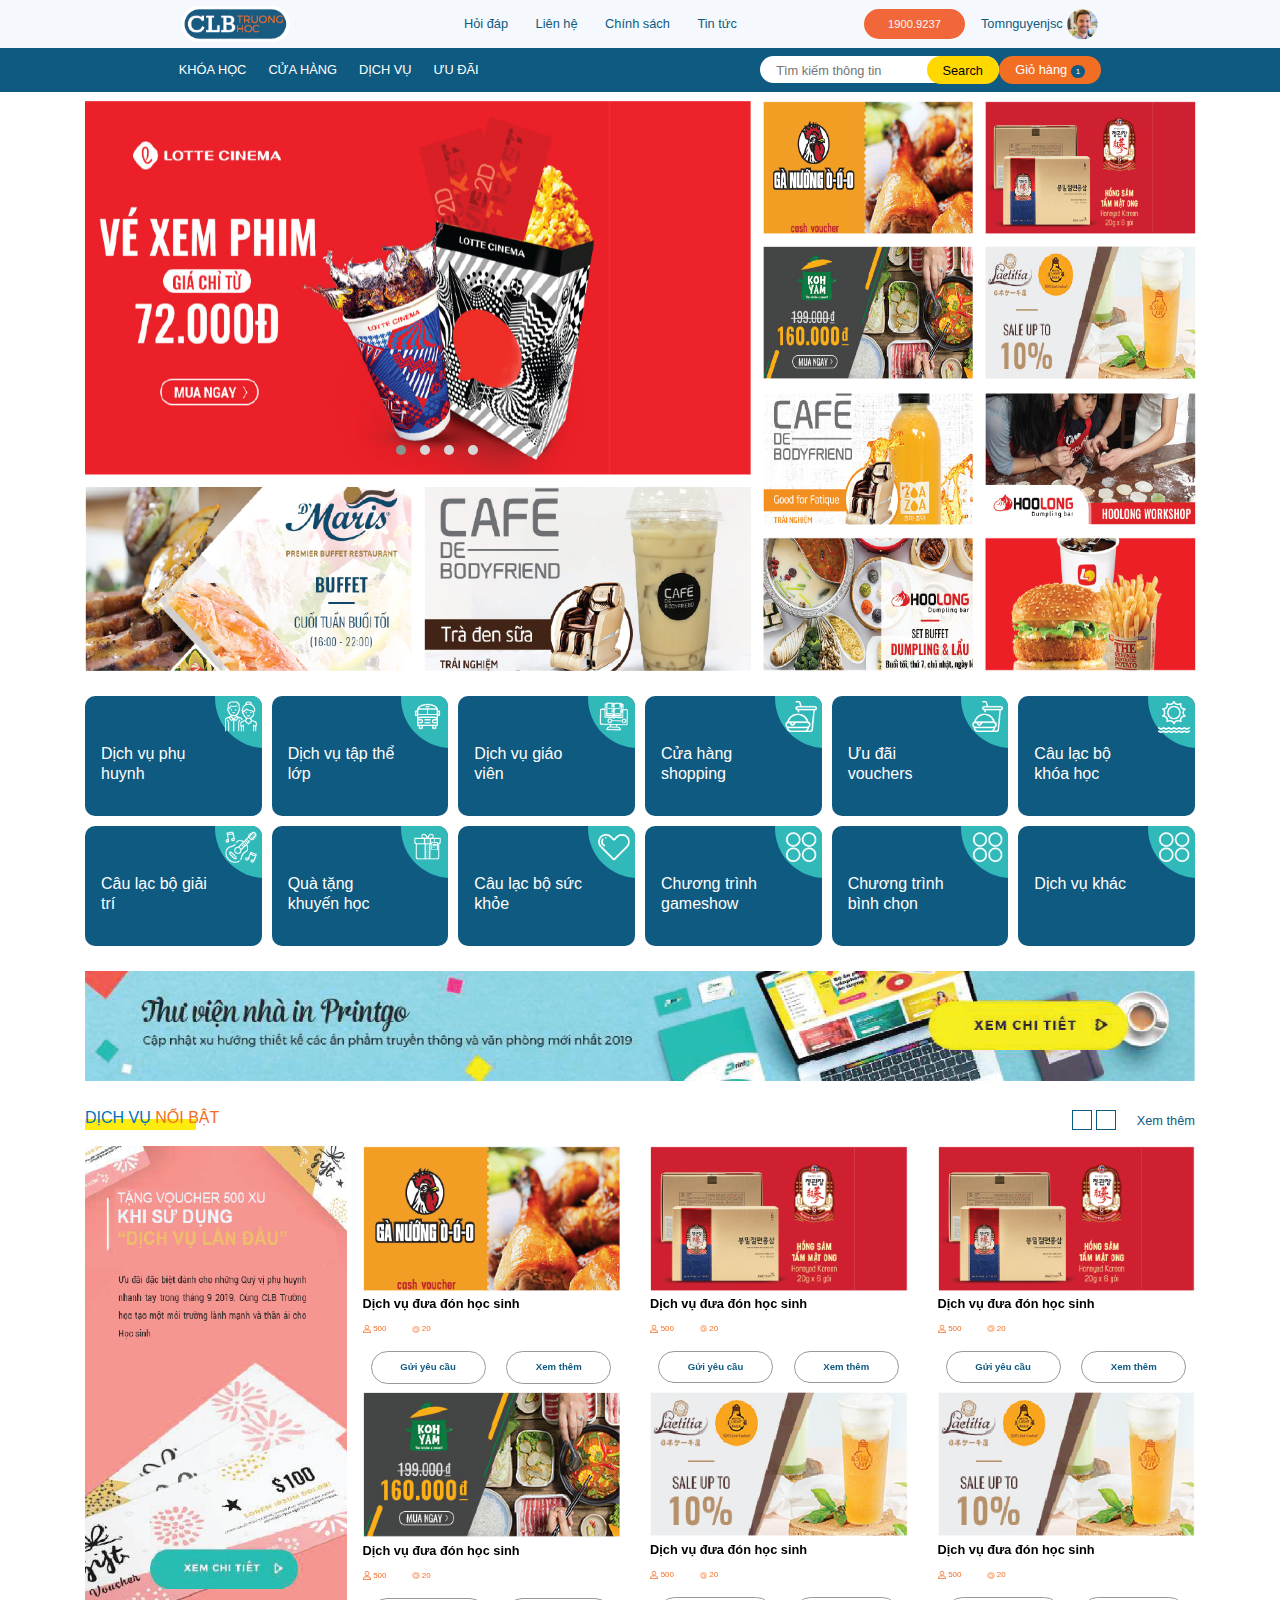
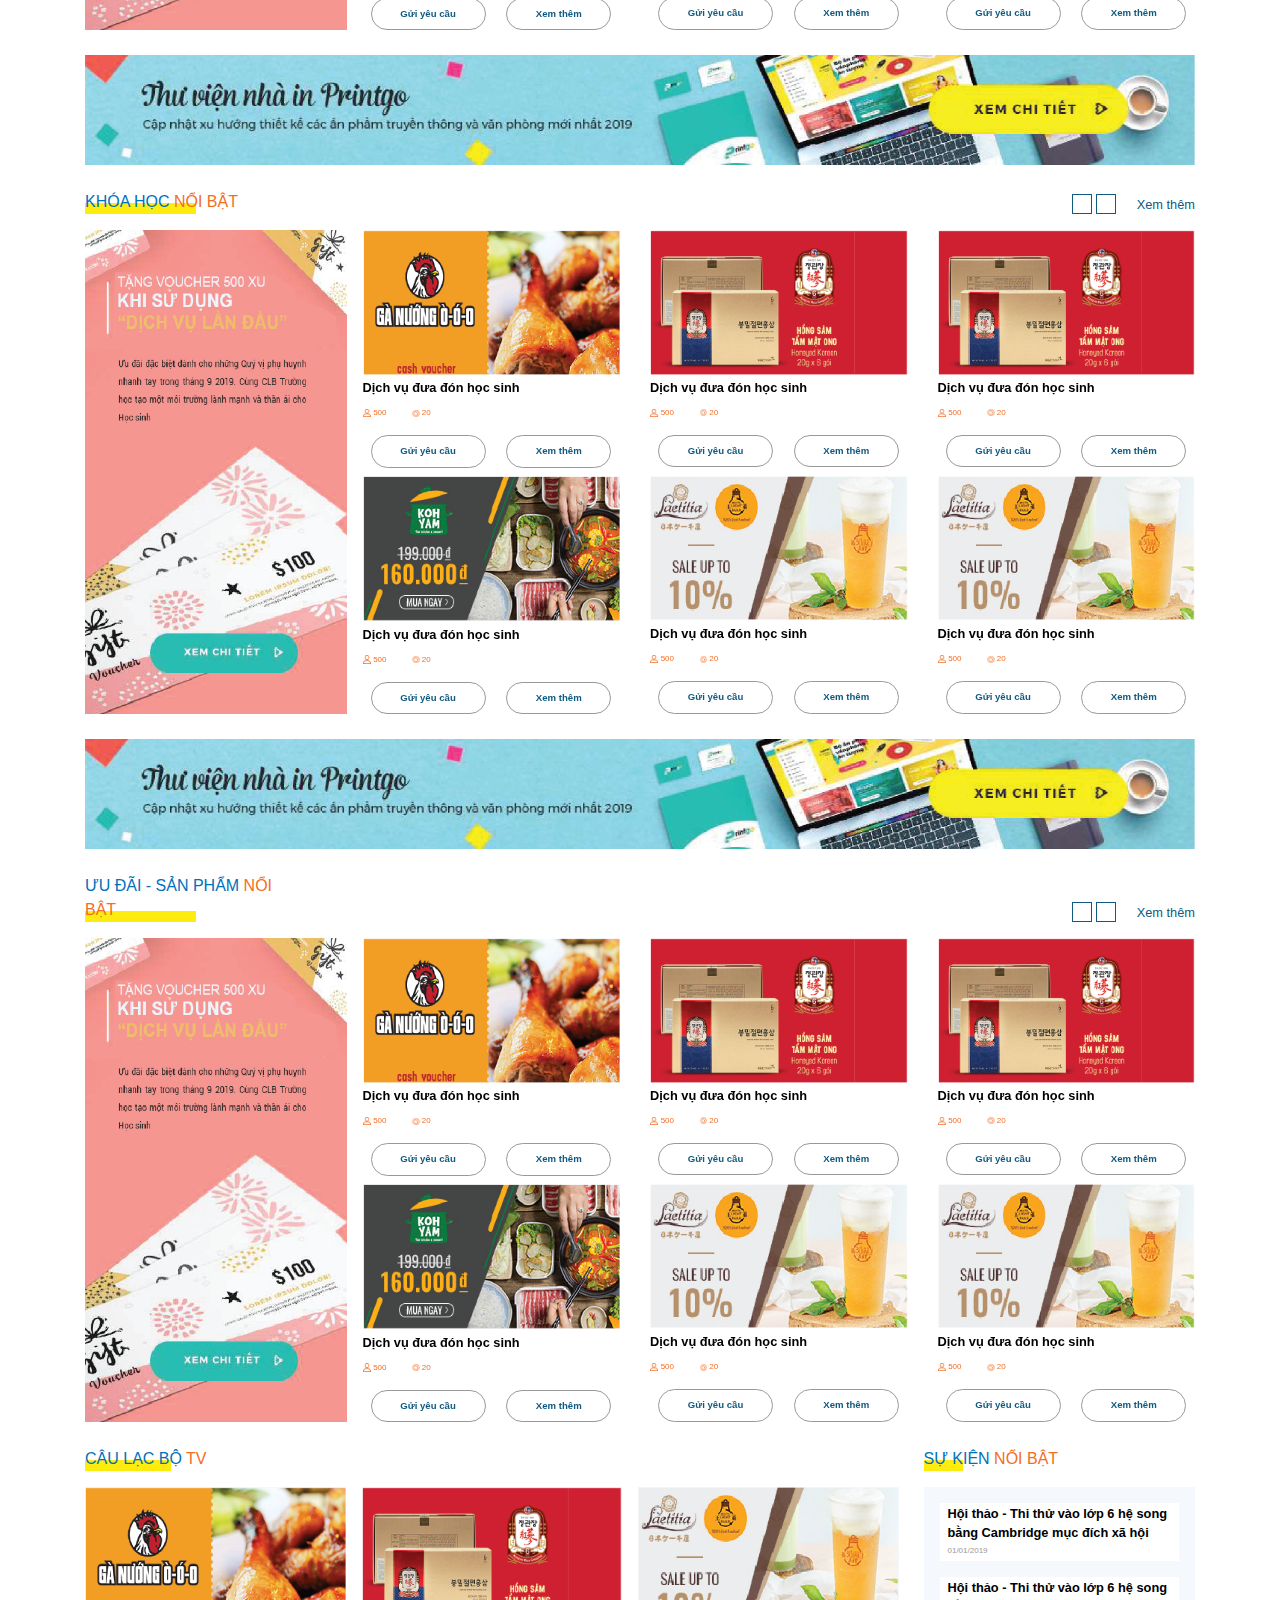
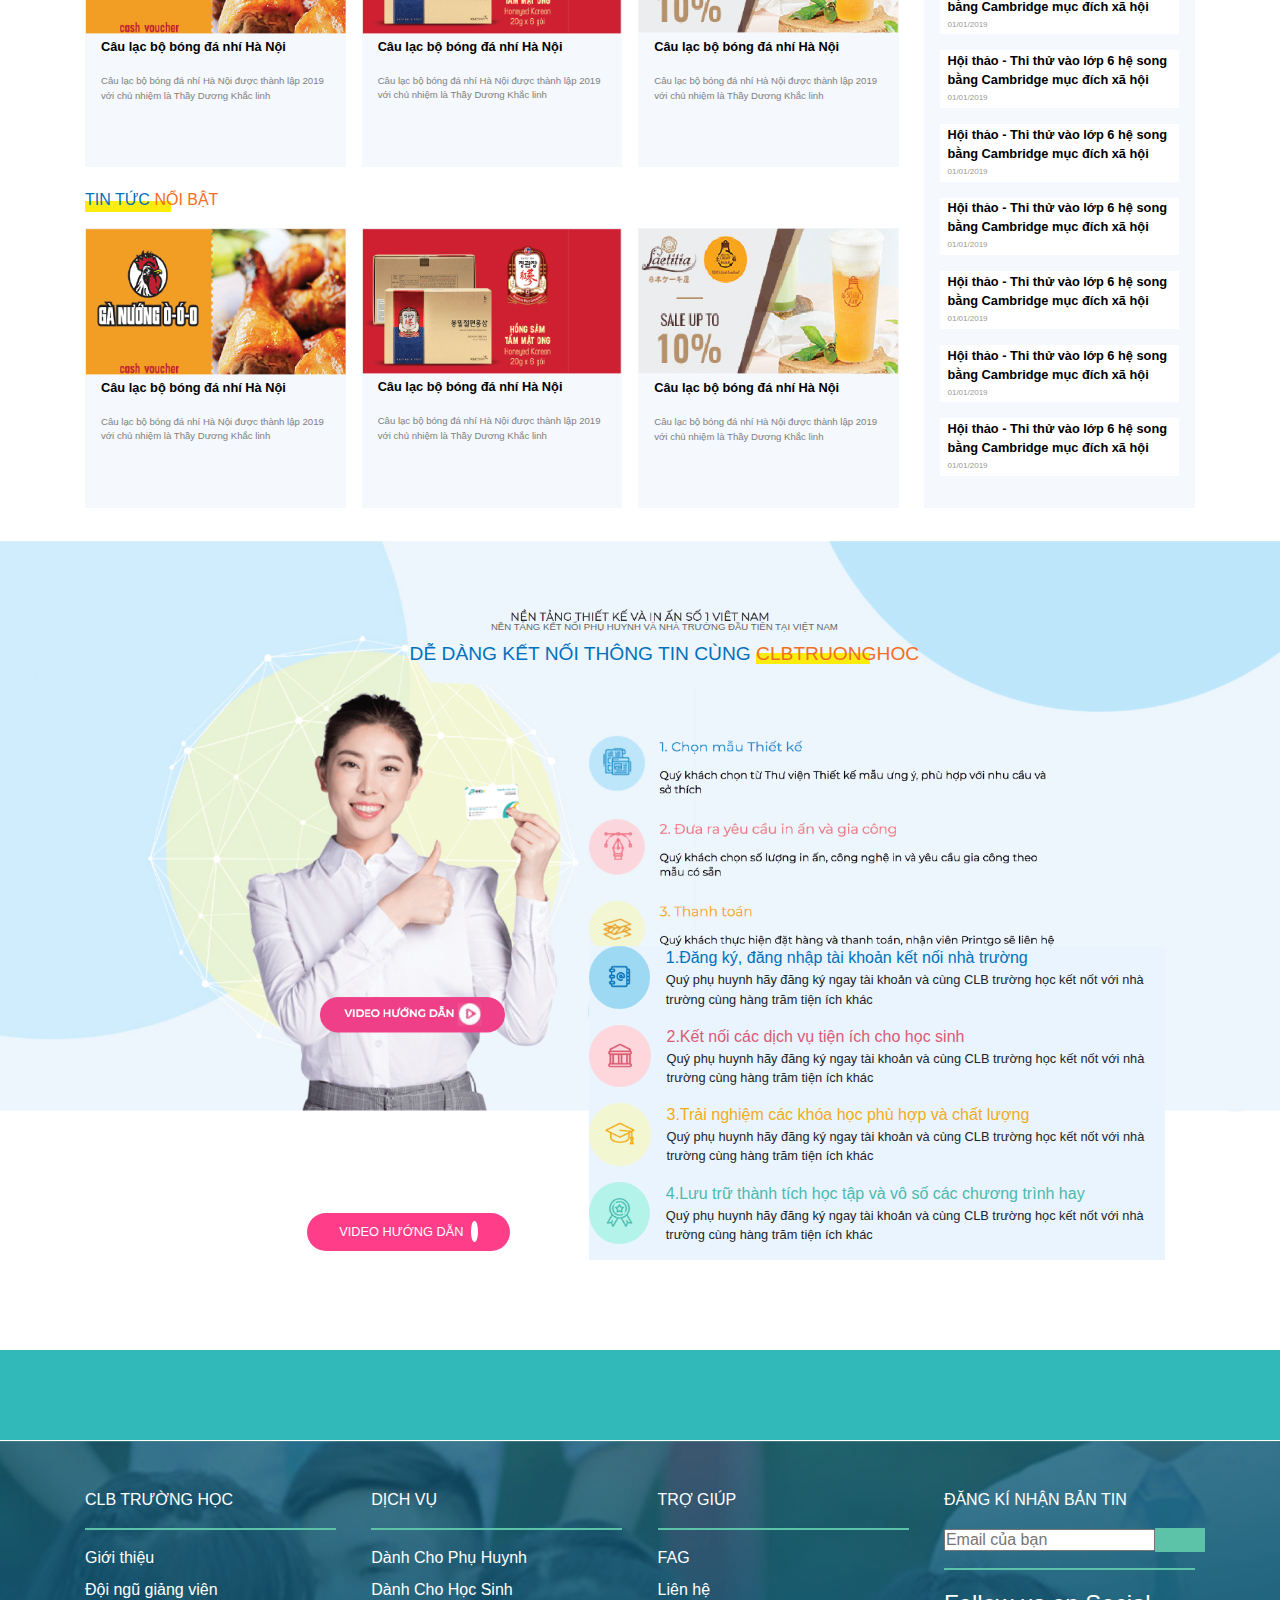
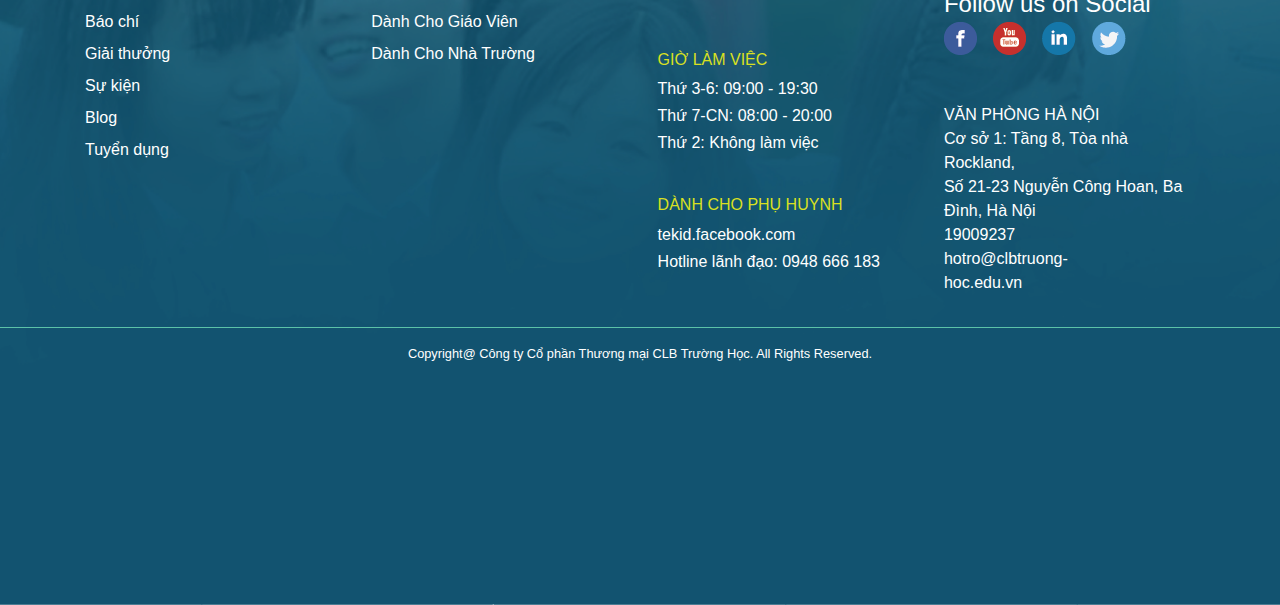
==== commit 0818488e: "add new page" ====
--- a/index.html
+++ b/index.html
@@ -33,7 +33,7 @@
             <div class="header-content">
                 <div class="logo-holder">
                     <a href="#">
-                        <img src="./images/logo.png" alt="Logo">
+                        <img src="./images/logo-1/logo-main-01.png" alt="Logo">
                     </a>
                 </div>
 
@@ -65,7 +65,7 @@
 
                 <div class="header-right">
                     <div class="header-phone">
-                        <i class="las la-phone"></i> 1900.9237
+                        <i class="las la-phone"></i> <span>1900.9237</span> 
                     </div>
 
                     <div class="customer">
@@ -319,19 +319,19 @@
 
                                 <div class="item-info">
                                     <div class="item-info-left">
-                                        <i><img src="/images/logo-1/content-1-logo-01.png" alt="User logo"></i>
-                                        <span>500</span>
-                                    </div>
-                                    
-                                    <div class="item-info-right">
-                                        <i><img src="./images/logo-1/content-1-logo-02.png" alt="Like logo"></i>
-                                        <span>20</span>
-                                    </div>
-                                </div>
-
-                                <div class="content-1-btn">
-                                    <button class="item-btn">Gửi yêu cầu</button>
-                                    <button class="item-btn">Xem thêm</button>
+                                        <i><img src="./images/logo-1/content-1-logo-01.png" alt="User logo"></i>
+                                        <span>500</span>
+                                    </div>
+                                    
+                                    <div class="item-info-right">
+                                        <i><img src="./images/logo-1/content-1-logo-02.png" alt="Like logo"></i>
+                                        <span>20</span>
+                                    </div>
+                                </div>
+
+                                <div class="content-1-btn">
+                                    <button class="item-btn"><a href="course-service.html">Gửi yêu cầu</a></button>
+                                    <button class="item-btn"><a href="course-service.html">Xem thêm</a></button>
                                 </div>
                             </div>
 
@@ -344,19 +344,19 @@
 
                                 <div class="item-info">
                                     <div class="item-info-left">
-                                        <i><img src="/images/logo-1/content-1-logo-01.png" alt="User logo"></i>
-                                        <span>500</span>
-                                    </div>
-                                    
-                                    <div class="item-info-right">
-                                        <i><img src="./images/logo-1/content-1-logo-02.png" alt="Like logo"></i>
-                                        <span>20</span>
-                                    </div>
-                                </div>
-
-                                <div class="content-1-btn">
-                                    <button class="item-btn">Gửi yêu cầu</button>
-                                    <button class="item-btn">Xem thêm</button>
+                                        <i><img src="./images/logo-1/content-1-logo-01.png" alt="User logo"></i>
+                                        <span>500</span>
+                                    </div>
+                                    
+                                    <div class="item-info-right">
+                                        <i><img src="./images/logo-1/content-1-logo-02.png" alt="Like logo"></i>
+                                        <span>20</span>
+                                    </div>
+                                </div>
+
+                                <div class="content-1-btn">
+                                    <button class="item-btn"><a href="#">Gửi yêu cầu</a></button>
+                                    <button class="item-btn"><a href="#">Xem thêm</a></button>
                                 </div>
                             </div>
 
@@ -369,19 +369,19 @@
 
                                 <div class="item-info">
                                     <div class="item-info-left">
-                                        <i><img src="/images/logo-1/content-1-logo-01.png" alt="User logo"></i>
-                                        <span>500</span>
-                                    </div>
-                                    
-                                    <div class="item-info-right">
-                                        <i><img src="./images/logo-1/content-1-logo-02.png" alt="Like logo"></i>
-                                        <span>20</span>
-                                    </div>
-                                </div>
-
-                                <div class="content-1-btn">
-                                    <button class="item-btn">Gửi yêu cầu</button>
-                                    <button class="item-btn">Xem thêm</button>
+                                        <i><img src="./images/logo-1/content-1-logo-01.png" alt="User logo"></i>
+                                        <span>500</span>
+                                    </div>
+                                    
+                                    <div class="item-info-right">
+                                        <i><img src="./images/logo-1/content-1-logo-02.png" alt="Like logo"></i>
+                                        <span>20</span>
+                                    </div>
+                                </div>
+
+                                <div class="content-1-btn">
+                                    <button class="item-btn"><a href="#">Gửi yêu cầu</a></button>
+                                    <button class="item-btn"><a href="#">Xem thêm</a></button>
                                 </div>
                             </div>
 
@@ -394,19 +394,19 @@
 
                                 <div class="item-info">
                                     <div class="item-info-left">
-                                        <i><img src="/images/logo-1/content-1-logo-01.png" alt="User logo"></i>
-                                        <span>500</span>
-                                    </div>
-                                    
-                                    <div class="item-info-right">
-                                        <i><img src="./images/logo-1/content-1-logo-02.png" alt="Like logo"></i>
-                                        <span>20</span>
-                                    </div>
-                                </div>
-
-                                <div class="content-1-btn">
-                                    <button class="item-btn">Gửi yêu cầu</button>
-                                    <button class="item-btn">Xem thêm</button>
+                                        <i><img src="./images/logo-1/content-1-logo-01.png" alt="User logo"></i>
+                                        <span>500</span>
+                                    </div>
+                                    
+                                    <div class="item-info-right">
+                                        <i><img src="./images/logo-1/content-1-logo-02.png" alt="Like logo"></i>
+                                        <span>20</span>
+                                    </div>
+                                </div>
+
+                                <div class="content-1-btn">
+                                    <button class="item-btn"><a href="#">Gửi yêu cầu</a></button>
+                                    <button class="item-btn"><a href="#">Xem thêm</a></button>
                                 </div>
                             </div>
 
@@ -419,19 +419,19 @@
 
                                 <div class="item-info">
                                     <div class="item-info-left">
-                                        <i><img src="/images/logo-1/content-1-logo-01.png" alt="User logo"></i>
-                                        <span>500</span>
-                                    </div>
-                                    
-                                    <div class="item-info-right">
-                                        <i><img src="./images/logo-1/content-1-logo-02.png" alt="Like logo"></i>
-                                        <span>20</span>
-                                    </div>
-                                </div>
-
-                                <div class="content-1-btn">
-                                    <button class="item-btn">Gửi yêu cầu</button>
-                                    <button class="item-btn">Xem thêm</button>
+                                        <i><img src="./images/logo-1/content-1-logo-01.png" alt="User logo"></i>
+                                        <span>500</span>
+                                    </div>
+                                    
+                                    <div class="item-info-right">
+                                        <i><img src="./images/logo-1/content-1-logo-02.png" alt="Like logo"></i>
+                                        <span>20</span>
+                                    </div>
+                                </div>
+
+                                <div class="content-1-btn">
+                                    <button class="item-btn"><a href="#">Gửi yêu cầu</a></button>
+                                    <button class="item-btn"><a href="#">Xem thêm</a></button>
                                 </div>
                             </div>
 
@@ -444,19 +444,19 @@
 
                                 <div class="item-info">
                                     <div class="item-info-left">
-                                        <i><img src="/images/logo-1/content-1-logo-01.png" alt="User logo"></i>
-                                        <span>500</span>
-                                    </div>
-                                    
-                                    <div class="item-info-right">
-                                        <i><img src="./images/logo-1/content-1-logo-02.png" alt="Like logo"></i>
-                                        <span>20</span>
-                                    </div>
-                                </div>
-
-                                <div class="content-1-btn">
-                                    <button class="item-btn">Gửi yêu cầu</button>
-                                    <button class="item-btn">Xem thêm</button>
+                                        <i><img src="./images/logo-1/content-1-logo-01.png" alt="User logo"></i>
+                                        <span>500</span>
+                                    </div>
+                                    
+                                    <div class="item-info-right">
+                                        <i><img src="./images/logo-1/content-1-logo-02.png" alt="Like logo"></i>
+                                        <span>20</span>
+                                    </div>
+                                </div>
+
+                                <div class="content-1-btn">
+                                    <button class="item-btn"><a href="#">Gửi yêu cầu</a></button>
+                                    <button class="item-btn"><a href="#">Xem thêm</a></button>
                                 </div>
                             </div>
                         </div>
@@ -471,19 +471,19 @@
 
                                 <div class="item-info">
                                     <div class="item-info-left">
-                                        <i><img src="/images/logo-1/content-1-logo-01.png" alt="User logo"></i>
-                                        <span>500</span>
-                                    </div>
-                                    
-                                    <div class="item-info-right">
-                                        <i><img src="./images/logo-1/content-1-logo-02.png" alt="Like logo"></i>
-                                        <span>20</span>
-                                    </div>
-                                </div>
-
-                                <div class="content-1-btn">
-                                    <button class="item-btn">Gửi yêu cầu</button>
-                                    <button class="item-btn">Xem thêm</button>
+                                        <i><img src="./images/logo-1/content-1-logo-01.png" alt="User logo"></i>
+                                        <span>500</span>
+                                    </div>
+                                    
+                                    <div class="item-info-right">
+                                        <i><img src="./images/logo-1/content-1-logo-02.png" alt="Like logo"></i>
+                                        <span>20</span>
+                                    </div>
+                                </div>
+
+                                <div class="content-1-btn">
+                                    <button class="item-btn"><a href="#">Gửi yêu cầu</a></button>
+                                    <button class="item-btn"><a href="#">Xem thêm</a></button>
                                 </div>
                             </div>
 
@@ -496,19 +496,19 @@
 
                                 <div class="item-info">
                                     <div class="item-info-left">
-                                        <i><img src="/images/logo-1/content-1-logo-01.png" alt="User logo"></i>
-                                        <span>500</span>
-                                    </div>
-                                    
-                                    <div class="item-info-right">
-                                        <i><img src="./images/logo-1/content-1-logo-02.png" alt="Like logo"></i>
-                                        <span>20</span>
-                                    </div>
-                                </div>
-
-                                <div class="content-1-btn">
-                                    <button class="item-btn">Gửi yêu cầu</button>
-                                    <button class="item-btn">Xem thêm</button>
+                                        <i><img src="./images/logo-1/content-1-logo-01.png" alt="User logo"></i>
+                                        <span>500</span>
+                                    </div>
+                                    
+                                    <div class="item-info-right">
+                                        <i><img src="./images/logo-1/content-1-logo-02.png" alt="Like logo"></i>
+                                        <span>20</span>
+                                    </div>
+                                </div>
+
+                                <div class="content-1-btn">
+                                    <button class="item-btn"><a href="#">Gửi yêu cầu</a></button>
+                                    <button class="item-btn"><a href="#">Xem thêm</a></button>
                                 </div>
                             </div>
 
@@ -521,19 +521,19 @@
 
                                 <div class="item-info">
                                     <div class="item-info-left">
-                                        <i><img src="/images/logo-1/content-1-logo-01.png" alt="User logo"></i>
-                                        <span>500</span>
-                                    </div>
-                                    
-                                    <div class="item-info-right">
-                                        <i><img src="./images/logo-1/content-1-logo-02.png" alt="Like logo"></i>
-                                        <span>20</span>
-                                    </div>
-                                </div>
-
-                                <div class="content-1-btn">
-                                    <button class="item-btn">Gửi yêu cầu</button>
-                                    <button class="item-btn">Xem thêm</button>
+                                        <i><img src="./images/logo-1/content-1-logo-01.png" alt="User logo"></i>
+                                        <span>500</span>
+                                    </div>
+                                    
+                                    <div class="item-info-right">
+                                        <i><img src="./images/logo-1/content-1-logo-02.png" alt="Like logo"></i>
+                                        <span>20</span>
+                                    </div>
+                                </div>
+
+                                <div class="content-1-btn">
+                                    <button class="item-btn"><a href="#">Gửi yêu cầu</a></button>
+                                    <button class="item-btn"><a href="#">Xem thêm</a></button>
                                 </div>
                             </div>
 
@@ -546,19 +546,19 @@
 
                                 <div class="item-info">
                                     <div class="item-info-left">
-                                        <i><img src="/images/logo-1/content-1-logo-01.png" alt="User logo"></i>
-                                        <span>500</span>
-                                    </div>
-                                    
-                                    <div class="item-info-right">
-                                        <i><img src="./images/logo-1/content-1-logo-02.png" alt="Like logo"></i>
-                                        <span>20</span>
-                                    </div>
-                                </div>
-
-                                <div class="content-1-btn">
-                                    <button class="item-btn">Gửi yêu cầu</button>
-                                    <button class="item-btn">Xem thêm</button>
+                                        <i><img src="./images/logo-1/content-1-logo-01.png" alt="User logo"></i>
+                                        <span>500</span>
+                                    </div>
+                                    
+                                    <div class="item-info-right">
+                                        <i><img src="./images/logo-1/content-1-logo-02.png" alt="Like logo"></i>
+                                        <span>20</span>
+                                    </div>
+                                </div>
+
+                                <div class="content-1-btn">
+                                    <button class="item-btn"><a href="#">Gửi yêu cầu</a></button>
+                                    <button class="item-btn"><a href="#">Xem thêm</a></button>
                                 </div>
                             </div>
 
@@ -571,19 +571,19 @@
 
                                 <div class="item-info">
                                     <div class="item-info-left">
-                                        <i><img src="/images/logo-1/content-1-logo-01.png" alt="User logo"></i>
-                                        <span>500</span>
-                                    </div>
-                                    
-                                    <div class="item-info-right">
-                                        <i><img src="./images/logo-1/content-1-logo-02.png" alt="Like logo"></i>
-                                        <span>20</span>
-                                    </div>
-                                </div>
-
-                                <div class="content-1-btn">
-                                    <button class="item-btn">Gửi yêu cầu</button>
-                                    <button class="item-btn">Xem thêm</button>
+                                        <i><img src="./images/logo-1/content-1-logo-01.png" alt="User logo"></i>
+                                        <span>500</span>
+                                    </div>
+                                    
+                                    <div class="item-info-right">
+                                        <i><img src="./images/logo-1/content-1-logo-02.png" alt="Like logo"></i>
+                                        <span>20</span>
+                                    </div>
+                                </div>
+
+                                <div class="content-1-btn">
+                                    <button class="item-btn"><a href="#">Gửi yêu cầu</a></button>
+                                    <button class="item-btn"><a href="#">Xem thêm</a></button>
                                 </div>
                             </div>
 
@@ -596,19 +596,19 @@
 
                                 <div class="item-info">
                                     <div class="item-info-left">
-                                        <i><img src="/images/logo-1/content-1-logo-01.png" alt="User logo"></i>
-                                        <span>500</span>
-                                    </div>
-                                    
-                                    <div class="item-info-right">
-                                        <i><img src="./images/logo-1/content-1-logo-02.png" alt="Like logo"></i>
-                                        <span>20</span>
-                                    </div>
-                                </div>
-
-                                <div class="content-1-btn">
-                                    <button class="item-btn">Gửi yêu cầu</button>
-                                    <button class="item-btn">Xem thêm</button>
+                                        <i><img src="./images/logo-1/content-1-logo-01.png" alt="User logo"></i>
+                                        <span>500</span>
+                                    </div>
+                                    
+                                    <div class="item-info-right">
+                                        <i><img src="./images/logo-1/content-1-logo-02.png" alt="Like logo"></i>
+                                        <span>20</span>
+                                    </div>
+                                </div>
+
+                                <div class="content-1-btn">
+                                    <button class="item-btn"><a href="#">Gửi yêu cầu</a></button>
+                                    <button class="item-btn"><a href="#">Xem thêm</a></button>
                                 </div>
                             </div>
                         </div>
@@ -659,19 +659,19 @@
 
                                 <div class="item-info">
                                     <div class="item-info-left">
-                                        <i><img src="/images/logo-1/content-1-logo-01.png" alt="User logo"></i>
-                                        <span>500</span>
-                                    </div>
-                                    
-                                    <div class="item-info-right">
-                                        <i><img src="./images/logo-1/content-1-logo-02.png" alt="Like logo"></i>
-                                        <span>20</span>
-                                    </div>
-                                </div>
-
-                                <div class="content-1-btn">
-                                    <button class="item-btn">Gửi yêu cầu</button>
-                                    <button class="item-btn">Xem thêm</button>
+                                        <i><img src="./images/logo-1/content-1-logo-01.png" alt="User logo"></i>
+                                        <span>500</span>
+                                    </div>
+                                    
+                                    <div class="item-info-right">
+                                        <i><img src="./images/logo-1/content-1-logo-02.png" alt="Like logo"></i>
+                                        <span>20</span>
+                                    </div>
+                                </div>
+
+                                <div class="content-1-btn">
+                                    <button class="item-btn"><a href="#">Gửi yêu cầu</a></button>
+                                    <button class="item-btn"><a href="#">Xem thêm</a></button>
                                 </div>
                             </div>
 
@@ -684,19 +684,19 @@
 
                                 <div class="item-info">
                                     <div class="item-info-left">
-                                        <i><img src="/images/logo-1/content-1-logo-01.png" alt="User logo"></i>
-                                        <span>500</span>
-                                    </div>
-                                    
-                                    <div class="item-info-right">
-                                        <i><img src="./images/logo-1/content-1-logo-02.png" alt="Like logo"></i>
-                                        <span>20</span>
-                                    </div>
-                                </div>
-
-                                <div class="content-1-btn">
-                                    <button class="item-btn">Gửi yêu cầu</button>
-                                    <button class="item-btn">Xem thêm</button>
+                                        <i><img src="./images/logo-1/content-1-logo-01.png" alt="User logo"></i>
+                                        <span>500</span>
+                                    </div>
+                                    
+                                    <div class="item-info-right">
+                                        <i><img src="./images/logo-1/content-1-logo-02.png" alt="Like logo"></i>
+                                        <span>20</span>
+                                    </div>
+                                </div>
+
+                                <div class="content-1-btn">
+                                    <button class="item-btn"><a href="#">Gửi yêu cầu</a></button>
+                                    <button class="item-btn"><a href="#">Xem thêm</a></button>
                                 </div>
                             </div>
 
@@ -709,19 +709,19 @@
 
                                 <div class="item-info">
                                     <div class="item-info-left">
-                                        <i><img src="/images/logo-1/content-1-logo-01.png" alt="User logo"></i>
-                                        <span>500</span>
-                                    </div>
-                                    
-                                    <div class="item-info-right">
-                                        <i><img src="./images/logo-1/content-1-logo-02.png" alt="Like logo"></i>
-                                        <span>20</span>
-                                    </div>
-                                </div>
-
-                                <div class="content-1-btn">
-                                    <button class="item-btn">Gửi yêu cầu</button>
-                                    <button class="item-btn">Xem thêm</button>
+                                        <i><img src="./images/logo-1/content-1-logo-01.png" alt="User logo"></i>
+                                        <span>500</span>
+                                    </div>
+                                    
+                                    <div class="item-info-right">
+                                        <i><img src="./images/logo-1/content-1-logo-02.png" alt="Like logo"></i>
+                                        <span>20</span>
+                                    </div>
+                                </div>
+
+                                <div class="content-1-btn">
+                                    <button class="item-btn"><a href="#">Gửi yêu cầu</a></button>
+                                    <button class="item-btn"><a href="#">Xem thêm</a></button>
                                 </div>
                             </div>
 
@@ -734,19 +734,19 @@
 
                                 <div class="item-info">
                                     <div class="item-info-left">
-                                        <i><img src="/images/logo-1/content-1-logo-01.png" alt="User logo"></i>
-                                        <span>500</span>
-                                    </div>
-                                    
-                                    <div class="item-info-right">
-                                        <i><img src="./images/logo-1/content-1-logo-02.png" alt="Like logo"></i>
-                                        <span>20</span>
-                                    </div>
-                                </div>
-
-                                <div class="content-1-btn">
-                                    <button class="item-btn">Gửi yêu cầu</button>
-                                    <button class="item-btn">Xem thêm</button>
+                                        <i><img src="./images/logo-1/content-1-logo-01.png" alt="User logo"></i>
+                                        <span>500</span>
+                                    </div>
+                                    
+                                    <div class="item-info-right">
+                                        <i><img src="./images/logo-1/content-1-logo-02.png" alt="Like logo"></i>
+                                        <span>20</span>
+                                    </div>
+                                </div>
+
+                                <div class="content-1-btn">
+                                    <button class="item-btn"><a href="#">Gửi yêu cầu</a></button>
+                                    <button class="item-btn"><a href="#">Xem thêm</a></button>
                                 </div>
                             </div>
 
@@ -759,19 +759,19 @@
 
                                 <div class="item-info">
                                     <div class="item-info-left">
-                                        <i><img src="/images/logo-1/content-1-logo-01.png" alt="User logo"></i>
-                                        <span>500</span>
-                                    </div>
-                                    
-                                    <div class="item-info-right">
-                                        <i><img src="./images/logo-1/content-1-logo-02.png" alt="Like logo"></i>
-                                        <span>20</span>
-                                    </div>
-                                </div>
-
-                                <div class="content-1-btn">
-                                    <button class="item-btn">Gửi yêu cầu</button>
-                                    <button class="item-btn">Xem thêm</button>
+                                        <i><img src="./images/logo-1/content-1-logo-01.png" alt="User logo"></i>
+                                        <span>500</span>
+                                    </div>
+                                    
+                                    <div class="item-info-right">
+                                        <i><img src="./images/logo-1/content-1-logo-02.png" alt="Like logo"></i>
+                                        <span>20</span>
+                                    </div>
+                                </div>
+
+                                <div class="content-1-btn">
+                                    <button class="item-btn"><a href="#">Gửi yêu cầu</a></button>
+                                    <button class="item-btn"><a href="#">Xem thêm</a></button>
                                 </div>
                             </div>
 
@@ -784,19 +784,19 @@
 
                                 <div class="item-info">
                                     <div class="item-info-left">
-                                        <i><img src="/images/logo-1/content-1-logo-01.png" alt="User logo"></i>
-                                        <span>500</span>
-                                    </div>
-                                    
-                                    <div class="item-info-right">
-                                        <i><img src="./images/logo-1/content-1-logo-02.png" alt="Like logo"></i>
-                                        <span>20</span>
-                                    </div>
-                                </div>
-
-                                <div class="content-1-btn">
-                                    <button class="item-btn">Gửi yêu cầu</button>
-                                    <button class="item-btn">Xem thêm</button>
+                                        <i><img src="./images/logo-1/content-1-logo-01.png" alt="User logo"></i>
+                                        <span>500</span>
+                                    </div>
+                                    
+                                    <div class="item-info-right">
+                                        <i><img src="./images/logo-1/content-1-logo-02.png" alt="Like logo"></i>
+                                        <span>20</span>
+                                    </div>
+                                </div>
+
+                                <div class="content-1-btn">
+                                    <button class="item-btn"><a href="#">Gửi yêu cầu</a></button>
+                                    <button class="item-btn"><a href="#">Xem thêm</a></button>
                                 </div>
                             </div>
                         </div>
@@ -811,19 +811,19 @@
 
                                 <div class="item-info">
                                     <div class="item-info-left">
-                                        <i><img src="/images/logo-1/content-1-logo-01.png" alt="User logo"></i>
-                                        <span>500</span>
-                                    </div>
-                                    
-                                    <div class="item-info-right">
-                                        <i><img src="./images/logo-1/content-1-logo-02.png" alt="Like logo"></i>
-                                        <span>20</span>
-                                    </div>
-                                </div>
-
-                                <div class="content-1-btn">
-                                    <button class="item-btn">Gửi yêu cầu</button>
-                                    <button class="item-btn">Xem thêm</button>
+                                        <i><img src="./images/logo-1/content-1-logo-01.png" alt="User logo"></i>
+                                        <span>500</span>
+                                    </div>
+                                    
+                                    <div class="item-info-right">
+                                        <i><img src="./images/logo-1/content-1-logo-02.png" alt="Like logo"></i>
+                                        <span>20</span>
+                                    </div>
+                                </div>
+
+                                <div class="content-1-btn">
+                                    <button class="item-btn"><a href="#">Gửi yêu cầu</a></button>
+                                    <button class="item-btn"><a href="#">Xem thêm</a></button>
                                 </div>
                             </div>
 
@@ -836,19 +836,19 @@
 
                                 <div class="item-info">
                                     <div class="item-info-left">
-                                        <i><img src="/images/logo-1/content-1-logo-01.png" alt="User logo"></i>
-                                        <span>500</span>
-                                    </div>
-                                    
-                                    <div class="item-info-right">
-                                        <i><img src="./images/logo-1/content-1-logo-02.png" alt="Like logo"></i>
-                                        <span>20</span>
-                                    </div>
-                                </div>
-
-                                <div class="content-1-btn">
-                                    <button class="item-btn">Gửi yêu cầu</button>
-                                    <button class="item-btn">Xem thêm</button>
+                                        <i><img src="./images/logo-1/content-1-logo-01.png" alt="User logo"></i>
+                                        <span>500</span>
+                                    </div>
+                                    
+                                    <div class="item-info-right">
+                                        <i><img src="./images/logo-1/content-1-logo-02.png" alt="Like logo"></i>
+                                        <span>20</span>
+                                    </div>
+                                </div>
+
+                                <div class="content-1-btn">
+                                    <button class="item-btn"><a href="#">Gửi yêu cầu</a></button>
+                                    <button class="item-btn"><a href="#">Xem thêm</a></button>
                                 </div>
                             </div>
 
@@ -861,19 +861,19 @@
 
                                 <div class="item-info">
                                     <div class="item-info-left">
-                                        <i><img src="/images/logo-1/content-1-logo-01.png" alt="User logo"></i>
-                                        <span>500</span>
-                                    </div>
-                                    
-                                    <div class="item-info-right">
-                                        <i><img src="./images/logo-1/content-1-logo-02.png" alt="Like logo"></i>
-                                        <span>20</span>
-                                    </div>
-                                </div>
-
-                                <div class="content-1-btn">
-                                    <button class="item-btn">Gửi yêu cầu</button>
-                                    <button class="item-btn">Xem thêm</button>
+                                        <i><img src="./images/logo-1/content-1-logo-01.png" alt="User logo"></i>
+                                        <span>500</span>
+                                    </div>
+                                    
+                                    <div class="item-info-right">
+                                        <i><img src="./images/logo-1/content-1-logo-02.png" alt="Like logo"></i>
+                                        <span>20</span>
+                                    </div>
+                                </div>
+
+                                <div class="content-1-btn">
+                                    <button class="item-btn"><a href="#">Gửi yêu cầu</a></button>
+                                    <button class="item-btn"><a href="#">Xem thêm</a></button>
                                 </div>
                             </div>
 
@@ -886,19 +886,19 @@
 
                                 <div class="item-info">
                                     <div class="item-info-left">
-                                        <i><img src="/images/logo-1/content-1-logo-01.png" alt="User logo"></i>
-                                        <span>500</span>
-                                    </div>
-                                    
-                                    <div class="item-info-right">
-                                        <i><img src="./images/logo-1/content-1-logo-02.png" alt="Like logo"></i>
-                                        <span>20</span>
-                                    </div>
-                                </div>
-
-                                <div class="content-1-btn">
-                                    <button class="item-btn">Gửi yêu cầu</button>
-                                    <button class="item-btn">Xem thêm</button>
+                                        <i><img src="./images/logo-1/content-1-logo-01.png" alt="User logo"></i>
+                                        <span>500</span>
+                                    </div>
+                                    
+                                    <div class="item-info-right">
+                                        <i><img src="./images/logo-1/content-1-logo-02.png" alt="Like logo"></i>
+                                        <span>20</span>
+                                    </div>
+                                </div>
+
+                                <div class="content-1-btn">
+                                    <button class="item-btn"><a href="#">Gửi yêu cầu</a></button>
+                                    <button class="item-btn"><a href="#">Xem thêm</a></button>
                                 </div>
                             </div>
 
@@ -911,19 +911,19 @@
 
                                 <div class="item-info">
                                     <div class="item-info-left">
-                                        <i><img src="/images/logo-1/content-1-logo-01.png" alt="User logo"></i>
-                                        <span>500</span>
-                                    </div>
-                                    
-                                    <div class="item-info-right">
-                                        <i><img src="./images/logo-1/content-1-logo-02.png" alt="Like logo"></i>
-                                        <span>20</span>
-                                    </div>
-                                </div>
-
-                                <div class="content-1-btn">
-                                    <button class="item-btn">Gửi yêu cầu</button>
-                                    <button class="item-btn">Xem thêm</button>
+                                        <i><img src="./images/logo-1/content-1-logo-01.png" alt="User logo"></i>
+                                        <span>500</span>
+                                    </div>
+                                    
+                                    <div class="item-info-right">
+                                        <i><img src="./images/logo-1/content-1-logo-02.png" alt="Like logo"></i>
+                                        <span>20</span>
+                                    </div>
+                                </div>
+
+                                <div class="content-1-btn">
+                                    <button class="item-btn"><a href="#">Gửi yêu cầu</a></button>
+                                    <button class="item-btn"><a href="#">Xem thêm</a></button>
                                 </div>
                             </div>
 
@@ -936,19 +936,19 @@
 
                                 <div class="item-info">
                                     <div class="item-info-left">
-                                        <i><img src="/images/logo-1/content-1-logo-01.png" alt="User logo"></i>
-                                        <span>500</span>
-                                    </div>
-                                    
-                                    <div class="item-info-right">
-                                        <i><img src="./images/logo-1/content-1-logo-02.png" alt="Like logo"></i>
-                                        <span>20</span>
-                                    </div>
-                                </div>
-
-                                <div class="content-1-btn">
-                                    <button class="item-btn">Gửi yêu cầu</button>
-                                    <button class="item-btn">Xem thêm</button>
+                                        <i><img src="./images/logo-1/content-1-logo-01.png" alt="User logo"></i>
+                                        <span>500</span>
+                                    </div>
+                                    
+                                    <div class="item-info-right">
+                                        <i><img src="./images/logo-1/content-1-logo-02.png" alt="Like logo"></i>
+                                        <span>20</span>
+                                    </div>
+                                </div>
+
+                                <div class="content-1-btn">
+                                    <button class="item-btn"><a href="#">Gửi yêu cầu</a></button>
+                                    <button class="item-btn"><a href="#">Xem thêm</a></button>
                                 </div>
                             </div>
                         </div>
@@ -999,19 +999,19 @@
 
                                 <div class="item-info">
                                     <div class="item-info-left">
-                                        <i><img src="/images/logo-1/content-1-logo-01.png" alt="User logo"></i>
-                                        <span>500</span>
-                                    </div>
-                                    
-                                    <div class="item-info-right">
-                                        <i><img src="./images/logo-1/content-1-logo-02.png" alt="Like logo"></i>
-                                        <span>20</span>
-                                    </div>
-                                </div>
-
-                                <div class="content-1-btn">
-                                    <button class="item-btn">Gửi yêu cầu</button>
-                                    <button class="item-btn">Xem thêm</button>
+                                        <i><img src="./images/logo-1/content-1-logo-01.png" alt="User logo"></i>
+                                        <span>500</span>
+                                    </div>
+                                    
+                                    <div class="item-info-right">
+                                        <i><img src="./images/logo-1/content-1-logo-02.png" alt="Like logo"></i>
+                                        <span>20</span>
+                                    </div>
+                                </div>
+
+                                <div class="content-1-btn">
+                                    <button class="item-btn"><a href="#">Gửi yêu cầu</a></button>
+                                    <button class="item-btn"><a href="#">Xem thêm</a></button>
                                 </div>
                             </div>
 
@@ -1024,19 +1024,19 @@
 
                                 <div class="item-info">
                                     <div class="item-info-left">
-                                        <i><img src="/images/logo-1/content-1-logo-01.png" alt="User logo"></i>
-                                        <span>500</span>
-                                    </div>
-                                    
-                                    <div class="item-info-right">
-                                        <i><img src="./images/logo-1/content-1-logo-02.png" alt="Like logo"></i>
-                                        <span>20</span>
-                                    </div>
-                                </div>
-
-                                <div class="content-1-btn">
-                                    <button class="item-btn">Gửi yêu cầu</button>
-                                    <button class="item-btn">Xem thêm</button>
+                                        <i><img src="./images/logo-1/content-1-logo-01.png" alt="User logo"></i>
+                                        <span>500</span>
+                                    </div>
+                                    
+                                    <div class="item-info-right">
+                                        <i><img src="./images/logo-1/content-1-logo-02.png" alt="Like logo"></i>
+                                        <span>20</span>
+                                    </div>
+                                </div>
+
+                                <div class="content-1-btn">
+                                    <button class="item-btn"><a href="#">Gửi yêu cầu</a></button>
+                                    <button class="item-btn"><a href="#">Xem thêm</a></button>
                                 </div>
                             </div>
 
@@ -1049,19 +1049,19 @@
 
                                 <div class="item-info">
                                     <div class="item-info-left">
-                                        <i><img src="/images/logo-1/content-1-logo-01.png" alt="User logo"></i>
-                                        <span>500</span>
-                                    </div>
-                                    
-                                    <div class="item-info-right">
-                                        <i><img src="./images/logo-1/content-1-logo-02.png" alt="Like logo"></i>
-                                        <span>20</span>
-                                    </div>
-                                </div>
-
-                                <div class="content-1-btn">
-                                    <button class="item-btn">Gửi yêu cầu</button>
-                                    <button class="item-btn">Xem thêm</button>
+                                        <i><img src="./images/logo-1/content-1-logo-01.png" alt="User logo"></i>
+                                        <span>500</span>
+                                    </div>
+                                    
+                                    <div class="item-info-right">
+                                        <i><img src="./images/logo-1/content-1-logo-02.png" alt="Like logo"></i>
+                                        <span>20</span>
+                                    </div>
+                                </div>
+
+                                <div class="content-1-btn">
+                                    <button class="item-btn"><a href="#">Gửi yêu cầu</a></button>
+                                    <button class="item-btn"><a href="#">Xem thêm</a></button>
                                 </div>
                             </div>
 
@@ -1074,19 +1074,19 @@
 
                                 <div class="item-info">
                                     <div class="item-info-left">
-                                        <i><img src="/images/logo-1/content-1-logo-01.png" alt="User logo"></i>
-                                        <span>500</span>
-                                    </div>
-                                    
-                                    <div class="item-info-right">
-                                        <i><img src="./images/logo-1/content-1-logo-02.png" alt="Like logo"></i>
-                                        <span>20</span>
-                                    </div>
-                                </div>
-
-                                <div class="content-1-btn">
-                                    <button class="item-btn">Gửi yêu cầu</button>
-                                    <button class="item-btn">Xem thêm</button>
+                                        <i><img src="./images/logo-1/content-1-logo-01.png" alt="User logo"></i>
+                                        <span>500</span>
+                                    </div>
+                                    
+                                    <div class="item-info-right">
+                                        <i><img src="./images/logo-1/content-1-logo-02.png" alt="Like logo"></i>
+                                        <span>20</span>
+                                    </div>
+                                </div>
+
+                                <div class="content-1-btn">
+                                    <button class="item-btn"><a href="#">Gửi yêu cầu</a></button>
+                                    <button class="item-btn"><a href="#">Xem thêm</a></button>
                                 </div>
                             </div>
 
@@ -1099,19 +1099,19 @@
 
                                 <div class="item-info">
                                     <div class="item-info-left">
-                                        <i><img src="/images/logo-1/content-1-logo-01.png" alt="User logo"></i>
-                                        <span>500</span>
-                                    </div>
-                                    
-                                    <div class="item-info-right">
-                                        <i><img src="./images/logo-1/content-1-logo-02.png" alt="Like logo"></i>
-                                        <span>20</span>
-                                    </div>
-                                </div>
-
-                                <div class="content-1-btn">
-                                    <button class="item-btn">Gửi yêu cầu</button>
-                                    <button class="item-btn">Xem thêm</button>
+                                        <i><img src="./images/logo-1/content-1-logo-01.png" alt="User logo"></i>
+                                        <span>500</span>
+                                    </div>
+                                    
+                                    <div class="item-info-right">
+                                        <i><img src="./images/logo-1/content-1-logo-02.png" alt="Like logo"></i>
+                                        <span>20</span>
+                                    </div>
+                                </div>
+
+                                <div class="content-1-btn">
+                                    <button class="item-btn"><a href="#">Gửi yêu cầu</a></button>
+                                    <button class="item-btn"><a href="#">Xem thêm</a></button>
                                 </div>
                             </div>
 
@@ -1124,19 +1124,19 @@
 
                                 <div class="item-info">
                                     <div class="item-info-left">
-                                        <i><img src="/images/logo-1/content-1-logo-01.png" alt="User logo"></i>
-                                        <span>500</span>
-                                    </div>
-                                    
-                                    <div class="item-info-right">
-                                        <i><img src="./images/logo-1/content-1-logo-02.png" alt="Like logo"></i>
-                                        <span>20</span>
-                                    </div>
-                                </div>
-
-                                <div class="content-1-btn">
-                                    <button class="item-btn">Gửi yêu cầu</button>
-                                    <button class="item-btn">Xem thêm</button>
+                                        <i><img src="./images/logo-1/content-1-logo-01.png" alt="User logo"></i>
+                                        <span>500</span>
+                                    </div>
+                                    
+                                    <div class="item-info-right">
+                                        <i><img src="./images/logo-1/content-1-logo-02.png" alt="Like logo"></i>
+                                        <span>20</span>
+                                    </div>
+                                </div>
+
+                                <div class="content-1-btn">
+                                    <button class="item-btn"><a href="#">Gửi yêu cầu</a></button>
+                                    <button class="item-btn"><a href="#">Xem thêm</a></button>
                                 </div>
                             </div>
                         </div>
@@ -1151,19 +1151,19 @@
 
                                 <div class="item-info">
                                     <div class="item-info-left">
-                                        <i><img src="/images/logo-1/content-1-logo-01.png" alt="User logo"></i>
-                                        <span>500</span>
-                                    </div>
-                                    
-                                    <div class="item-info-right">
-                                        <i><img src="./images/logo-1/content-1-logo-02.png" alt="Like logo"></i>
-                                        <span>20</span>
-                                    </div>
-                                </div>
-
-                                <div class="content-1-btn">
-                                    <button class="item-btn">Gửi yêu cầu</button>
-                                    <button class="item-btn">Xem thêm</button>
+                                        <i><img src="./images/logo-1/content-1-logo-01.png" alt="User logo"></i>
+                                        <span>500</span>
+                                    </div>
+                                    
+                                    <div class="item-info-right">
+                                        <i><img src="./images/logo-1/content-1-logo-02.png" alt="Like logo"></i>
+                                        <span>20</span>
+                                    </div>
+                                </div>
+
+                                <div class="content-1-btn">
+                                    <button class="item-btn"><a href="#">Gửi yêu cầu</a></button>
+                                    <button class="item-btn"><a href="#">Xem thêm</a></button>
                                 </div>
                             </div>
 
@@ -1176,19 +1176,19 @@
 
                                 <div class="item-info">
                                     <div class="item-info-left">
-                                        <i><img src="/images/logo-1/content-1-logo-01.png" alt="User logo"></i>
-                                        <span>500</span>
-                                    </div>
-                                    
-                                    <div class="item-info-right">
-                                        <i><img src="./images/logo-1/content-1-logo-02.png" alt="Like logo"></i>
-                                        <span>20</span>
-                                    </div>
-                                </div>
-
-                                <div class="content-1-btn">
-                                    <button class="item-btn">Gửi yêu cầu</button>
-                                    <button class="item-btn">Xem thêm</button>
+                                        <i><img src="./images/logo-1/content-1-logo-01.png" alt="User logo"></i>
+                                        <span>500</span>
+                                    </div>
+                                    
+                                    <div class="item-info-right">
+                                        <i><img src="./images/logo-1/content-1-logo-02.png" alt="Like logo"></i>
+                                        <span>20</span>
+                                    </div>
+                                </div>
+
+                                <div class="content-1-btn">
+                                    <button class="item-btn"><a href="#">Gửi yêu cầu</a></button>
+                                    <button class="item-btn"><a href="#">Xem thêm</a></button>
                                 </div>
                             </div>
 
@@ -1201,19 +1201,19 @@
 
                                 <div class="item-info">
                                     <div class="item-info-left">
-                                        <i><img src="/images/logo-1/content-1-logo-01.png" alt="User logo"></i>
-                                        <span>500</span>
-                                    </div>
-                                    
-                                    <div class="item-info-right">
-                                        <i><img src="./images/logo-1/content-1-logo-02.png" alt="Like logo"></i>
-                                        <span>20</span>
-                                    </div>
-                                </div>
-
-                                <div class="content-1-btn">
-                                    <button class="item-btn">Gửi yêu cầu</button>
-                                    <button class="item-btn">Xem thêm</button>
+                                        <i><img src="./images/logo-1/content-1-logo-01.png" alt="User logo"></i>
+                                        <span>500</span>
+                                    </div>
+                                    
+                                    <div class="item-info-right">
+                                        <i><img src="./images/logo-1/content-1-logo-02.png" alt="Like logo"></i>
+                                        <span>20</span>
+                                    </div>
+                                </div>
+
+                                <div class="content-1-btn">
+                                    <button class="item-btn"><a href="#">Gửi yêu cầu</a></button>
+                                    <button class="item-btn"><a href="#">Xem thêm</a></button>
                                 </div>
                             </div>
 
@@ -1226,19 +1226,19 @@
 
                                 <div class="item-info">
                                     <div class="item-info-left">
-                                        <i><img src="/images/logo-1/content-1-logo-01.png" alt="User logo"></i>
-                                        <span>500</span>
-                                    </div>
-                                    
-                                    <div class="item-info-right">
-                                        <i><img src="./images/logo-1/content-1-logo-02.png" alt="Like logo"></i>
-                                        <span>20</span>
-                                    </div>
-                                </div>
-
-                                <div class="content-1-btn">
-                                    <button class="item-btn">Gửi yêu cầu</button>
-                                    <button class="item-btn">Xem thêm</button>
+                                        <i><img src="./images/logo-1/content-1-logo-01.png" alt="User logo"></i>
+                                        <span>500</span>
+                                    </div>
+                                    
+                                    <div class="item-info-right">
+                                        <i><img src="./images/logo-1/content-1-logo-02.png" alt="Like logo"></i>
+                                        <span>20</span>
+                                    </div>
+                                </div>
+
+                                <div class="content-1-btn">
+                                    <button class="item-btn"><a href="#">Gửi yêu cầu</a></button>
+                                    <button class="item-btn"><a href="#">Xem thêm</a></button>
                                 </div>
                             </div>
 
@@ -1251,19 +1251,19 @@
 
                                 <div class="item-info">
                                     <div class="item-info-left">
-                                        <i><img src="/images/logo-1/content-1-logo-01.png" alt="User logo"></i>
-                                        <span>500</span>
-                                    </div>
-                                    
-                                    <div class="item-info-right">
-                                        <i><img src="./images/logo-1/content-1-logo-02.png" alt="Like logo"></i>
-                                        <span>20</span>
-                                    </div>
-                                </div>
-
-                                <div class="content-1-btn">
-                                    <button class="item-btn">Gửi yêu cầu</button>
-                                    <button class="item-btn">Xem thêm</button>
+                                        <i><img src="./images/logo-1/content-1-logo-01.png" alt="User logo"></i>
+                                        <span>500</span>
+                                    </div>
+                                    
+                                    <div class="item-info-right">
+                                        <i><img src="./images/logo-1/content-1-logo-02.png" alt="Like logo"></i>
+                                        <span>20</span>
+                                    </div>
+                                </div>
+
+                                <div class="content-1-btn">
+                                    <button class="item-btn"><a href="#">Gửi yêu cầu</a></button>
+                                    <button class="item-btn"><a href="#">Xem thêm</a></button>
                                 </div>
                             </div>
 
@@ -1276,19 +1276,19 @@
 
                                 <div class="item-info">
                                     <div class="item-info-left">
-                                        <i><img src="/images/logo-1/content-1-logo-01.png" alt="User logo"></i>
-                                        <span>500</span>
-                                    </div>
-                                    
-                                    <div class="item-info-right">
-                                        <i><img src="./images/logo-1/content-1-logo-02.png" alt="Like logo"></i>
-                                        <span>20</span>
-                                    </div>
-                                </div>
-
-                                <div class="content-1-btn">
-                                    <button class="item-btn">Gửi yêu cầu</button>
-                                    <button class="item-btn">Xem thêm</button>
+                                        <i><img src="./images/logo-1/content-1-logo-01.png" alt="User logo"></i>
+                                        <span>500</span>
+                                    </div>
+                                    
+                                    <div class="item-info-right">
+                                        <i><img src="./images/logo-1/content-1-logo-02.png" alt="Like logo"></i>
+                                        <span>20</span>
+                                    </div>
+                                </div>
+
+                                <div class="content-1-btn">
+                                    <button class="item-btn"><a href="#">Gửi yêu cầu</a></button>
+                                    <button class="item-btn"><a href="#">Xem thêm</a></button>
                                 </div>
                             </div>
                         </div>
--- a/scss/style.css
+++ b/scss/style.css
@@ -1,4 +1,4 @@
-@import url("http://fonts.cdnfonts.com/css/myriad-pro?styles=947,949,20533,946,952,950");
+@import "http://fonts.cdnfonts.com/css/myriad-pro?styles=947,949,20533,946,952,950";
 header {
   background-color: #f5f8fc;
 }
@@ -12,8 +12,11 @@
 .header-content .logo-holder {
   vertical-align: middle;
 }
+.header-content .logo-holder img {
+  width: 70%;
+}
 .header-content .header-infor {
-  font-size: 0.5625rem;
+  font-size: 0.8rem;
   margin: 0;
 }
 .header-content .header-infor li {
@@ -22,7 +25,7 @@
   padding-right: 1.5rem;
 }
 .header-content .header-infor li i {
-  font-size: 0.625rem;
+  font-size: 0.8rem;
   font-weight: 800;
   color: #0f5a80;
 }
@@ -56,22 +59,22 @@
   align-items: center;
 }
 .header-content .header-right .header-phone {
-  padding: 0.1rem 0.5rem;
-  border-radius: 10px;
+  padding: 0.4rem 1.5rem;
+  border-radius: 20px;
   background-color: #f26739;
   color: #f5f8fc;
-  font-size: 0.455rem;
+  font-size: 0.7rem;
   margin-right: 1rem;
 }
 .header-content .header-right .header-phone i {
-  font-size: 0.5rem;
+  font-size: 0.7rem;
 }
 .header-content .header-right .customer {
-  font-size: 0.375rem;
+  font-size: 0.8rem;
 }
 .header-content .header-right .customer a:first-child {
   color: #0f5a80;
-  font-size: 0.375rem;
+  font-size: 0.8rem;
   font-weight: 500;
   display: inline-block;
   vertical-align: middle;
@@ -84,8 +87,7 @@
 .sub-header {
   background-color: #0f5a80;
   z-index: 1;
-  height: 1.875rem;
-  padding: 0.125rem 0rem;
+  padding: 0.5rem 0rem;
 }
 .sub-header .sub-header-holder {
   display: flex;
@@ -94,16 +96,17 @@
 .sub-header .sub-header-content {
   display: flex;
   align-items: center;
+  margin-right: 4.5rem;
 }
 .sub-header .sub-header-content li {
   list-style: none;
   color: #fff;
-  font-size: 0.78125rem;
+  font-size: 0.8rem;
   padding-right: 1.375rem;
   vertical-align: middle;
 }
 .sub-header .sub-header-content li a {
-  font-size: 0.5625rem;
+  font-size: 0.8rem;
   color: #fff;
   text-decoration: none;
 }
@@ -116,54 +119,50 @@
   position: relative;
 }
 .sub-header .sub-header-right .input-holder input {
-  height: 1rem;
+  padding: 0.1rem 1rem;
   border-radius: 25px;
   outline: none;
   border: none;
 }
 .sub-header .sub-header-right .input-holder input::-moz-placeholder {
-  font-size: 0.55rem;
+  font-size: 0.8rem;
   text-align: left;
-  padding: 0.5rem;
 }
 .sub-header .sub-header-right .input-holder input:-ms-input-placeholder {
-  font-size: 0.55rem;
+  font-size: 0.8rem;
   text-align: left;
-  padding: 0.5rem;
 }
 .sub-header .sub-header-right .input-holder input::placeholder {
-  font-size: 0.55rem;
+  font-size: 0.8rem;
   text-align: left;
-  padding: 0.5rem;
 }
 .sub-header .sub-header-right .input-holder button {
   position: absolute;
   width: 30%;
-  height: 1rem;
-  font-size: 0.5625rem;
-  top: 15%;
+  font-size: 0.8rem;
+  top: 0%;
   right: 0.3%;
   border-radius: 25px;
   border: none;
   outline: none;
   background-color: #ffd800;
   color: #000;
+  padding: 0.27rem 0;
 }
 .sub-header .sub-header-right .cart-btn {
-  height: 1rem;
-  font-size: 0.5rem;
-  width: 4.5rem;
+  font-size: 0.8rem;
   border: none;
   outline: none;
   border-radius: 25px;
   color: #fff;
   background-color: #f26e23;
+  padding: 0.27rem 1rem;
 }
 .sub-header .sub-header-right .cart-btn span {
   background-color: #0f5a80;
   border-radius: 50%;
-  padding: 1px;
-  height: 0.5rem;
+  padding: 2px 5px;
+  font-size: 0.5rem;
 }
 
 .content-banner {
@@ -355,10 +354,17 @@
   background-color: #fff;
   color: #0f5a80;
 }
+.content-1 .content-1-holder .content-1-right .content-1-grid .content-1-item .content-1-btn button a {
+  font-size: 0.6rem;
+  color: #0f5a80;
+  font-weight: 700;
+}
 .content-1 .content-1-holder .content-1-right .content-1-grid .content-1-item .content-1-btn button:hover {
   background-color: #0f5a80;
-  color: #fff;
   border: 1px solid #fff;
+}
+.content-1 .content-1-holder .content-1-right .content-1-grid .content-1-item .content-1-btn button:hover a {
+  color: #fff;
 }
 .content-1 .content-1-holder .content-1-right .content-1-grid .content-1-item .content-1-btn .item-btn {
   margin: 0 0.5rem;
@@ -502,14 +508,14 @@
   }
 }
 .content-3 {
-  background: url(../images/banner/Untitled-1-01.png) no-repeat;
+  background: url(./../images/banner/Untitled-1-01.png) no-repeat;
   background-size: contain;
   height: 100vh;
   width: 100%;
   position: relative;
 }
 .content-3 .content-3-heading {
-  background: url(../images/banner/part-of-img-01.png) no-repeat center;
+  background: url(./../images/banner/part-of-img-01.png) no-repeat center;
   background-size: cover;
   position: absolute;
   text-transform: uppercase;
@@ -764,6 +770,391 @@
   color: #fff;
 }
 
+.banner-course {
+  margin-bottom: 2rem;
+}
+.banner-course img {
+  width: 100%;
+  box-shadow: 0px 1px 5px 0px #bebebe;
+}
+
+.course-sv-content {
+  margin-bottom: 2rem;
+}
+.course-sv-content .cs-content-holder {
+  width: 100%;
+  display: flex;
+}
+.course-sv-content .cs-content-holder .cs-content-left {
+  width: 25%;
+  margin: -11rem 1.5rem 0 0;
+}
+.course-sv-content .cs-content-holder .cs-content-left .cs-left-item {
+  padding: 0.5rem;
+  margin-bottom: 2rem;
+  background-color: #fff;
+  box-shadow: 1px 1px 5px 0px #bdbdbd;
+}
+.course-sv-content .cs-content-holder .cs-content-left .cs-left-item .cs-img-holder img {
+  width: 100%;
+}
+.course-sv-content .cs-content-holder .cs-content-left .cs-left-item h4 {
+  font-size: 1.2rem;
+  text-align: center;
+  margin: 0.5rem 0;
+}
+.course-sv-content .cs-content-holder .cs-content-left .cs-left-item .cs-register-btn {
+  text-align: center;
+  padding: 0.5rem;
+  background-color: #5cc2a8;
+  cursor: pointer;
+}
+.course-sv-content .cs-content-holder .cs-content-left .cs-left-item .cs-register-btn button {
+  font-size: 1rem;
+  color: #fff;
+  border: none;
+  outline: none;
+  background-color: #5cc2a8;
+}
+.course-sv-content .cs-content-holder .cs-content-left .cs-left-item .cs-register-btn:hover {
+  background-color: #fff;
+  color: #5cc2a8;
+  border: 1px solid #5cc2a8;
+}
+.course-sv-content .cs-content-holder .cs-content-left .cs-left-item .cs-register-btn:hover button {
+  color: #5cc2a8;
+  background-color: #fff;
+}
+.course-sv-content .cs-content-holder .cs-content-left .cs-left-item .cs-left-detail {
+  margin-top: 1rem;
+}
+.course-sv-content .cs-content-holder .cs-content-left .cs-left-item .cs-left-detail .cs-detail-p {
+  font-size: 0.8rem;
+  font-weight: 500;
+  margin-bottom: 0.5rem;
+}
+.course-sv-content .cs-content-holder .cs-content-left .cs-left-item .cs-left-detail .cs-detail-p img {
+  width: auto;
+}
+.course-sv-content .cs-content-holder .cs-content-left .cs-left-item .cs-left-detail ul {
+  font-size: 0.8rem;
+  list-style: none;
+  margin: 0 0 0.5rem 2rem;
+}
+.course-sv-content .cs-content-holder .cs-content-left .cs-left-item .cs-left-detail p {
+  margin: 0;
+}
+.course-sv-content .cs-content-holder .cs-content-left .cs-left-item-1 .cs-left-item-heading {
+  position: relative;
+  text-transform: uppercase;
+  font-size: 1rem;
+  font-weight: 400;
+  color: #0071bc;
+  margin-bottom: 0.5rem;
+}
+.course-sv-content .cs-content-holder .cs-content-left .cs-left-item-1 .cs-left-item-heading::after {
+  position: absolute;
+  content: "";
+  width: 28%;
+  background-color: #ffec0f;
+  height: 0.6875rem;
+  left: 0;
+  bottom: 0;
+  z-index: -1;
+}
+.course-sv-content .cs-content-holder .cs-content-left .cs-left-item-1 .cs-left-detail-holder {
+  background-color: #f2f2f2;
+  padding: 0.8rem;
+  border-radius: 5px;
+  box-shadow: 1px 1px 5px 0px #bdbdbd;
+}
+.course-sv-content .cs-content-holder .cs-content-left .cs-left-item-1 .cs-left-detail-holder .cs-left-detail-1 {
+  background-color: #fff;
+  padding: 0.05rem 0.5rem;
+  margin-bottom: 1rem;
+  line-height: 1.125rem;
+}
+.course-sv-content .cs-content-holder .cs-content-left .cs-left-item-1 .cs-left-detail-holder .cs-left-detail-1 a {
+  text-decoration: none;
+  color: black;
+  font-size: 0.8rem;
+  font-weight: 600;
+}
+.course-sv-content .cs-content-holder .cs-content-left .cs-left-item-1 .cs-left-detail-holder .cs-left-detail-1 p {
+  margin: 0;
+  font-size: 0.5rem;
+  font-weight: 500;
+  color: #999;
+}
+.course-sv-content .cs-content-holder .cs-content-right {
+  width: 75%;
+}
+.course-sv-content .cs-content-holder .cs-content-right .cs-right-top-content {
+  display: flex;
+  justify-content: center;
+  padding: 1rem;
+  border-radius: 15px;
+  box-shadow: 1px 1px 5px 0px #bdbdbd;
+  margin-bottom: 2rem;
+}
+.course-sv-content .cs-content-holder .cs-content-right .cs-right-top-content .right-content-item {
+  text-align: center;
+  padding: 0.5rem;
+}
+.course-sv-content .cs-content-holder .cs-content-right .cs-right-top-content .right-content-item p {
+  text-transform: uppercase;
+  color: #0f5a80;
+  text-align: center;
+  font-size: 1rem;
+  font-weight: 500;
+  margin-bottom: 0;
+}
+.course-sv-content .cs-content-holder .cs-content-right .cs-right-top-content .right-content-item #chat-btn {
+  margin: 1rem 0;
+}
+.course-sv-content .cs-content-holder .cs-content-right .cs-right-top-content .right-content-item #chat-btn a {
+  text-decoration: none;
+  font-size: 0.8rem;
+  color: #fff;
+  padding: 0.4rem 1.5rem;
+  background-color: #31b8b9;
+  border-radius: 15px;
+}
+.course-sv-content .cs-content-holder .cs-content-right .cs-right-top-content .right-content-item #contact-btn {
+  margin-bottom: 1rem;
+}
+.course-sv-content .cs-content-holder .cs-content-right .cs-right-top-content .right-content-item #contact-btn span {
+  font-size: 0.8rem;
+  color: #31b8b9;
+  background-color: #ffdc4a;
+  padding: 0.4rem 1.7rem;
+  border-radius: 15px;
+}
+.course-sv-content .cs-content-holder .cs-content-right .cs-right-top-content .right-content-item form {
+  font-size: 1rem;
+  text-align: left;
+  margin-top: 1rem;
+}
+.course-sv-content .cs-content-holder .cs-content-right .cs-right-top-content .right-content-item form label {
+  display: inline;
+}
+.course-sv-content .cs-content-holder .cs-content-right .cs-right-top-content .right-content-item .right-social-btn {
+  display: inline;
+  font-size: 0.8rem;
+  padding: 0.3rem 1rem;
+  margin-right: 0.5rem;
+  background-color: #4267b2;
+  border-radius: 15px;
+}
+.course-sv-content .cs-content-holder .cs-content-right .cs-right-top-content .right-content-item .right-social-btn a {
+  text-decoration: none;
+  color: #fff;
+}
+.course-sv-content .cs-content-holder .cs-content-right .cs-right-top-content .right-content-item:not(:last-child) {
+  border-right: 0.5px solid #31b8b9;
+}
+.course-sv-content .cs-content-holder .cs-content-right .cs-right-top-content .first-item {
+  flex: 0 0 20%;
+}
+.course-sv-content .cs-content-holder .cs-content-right .cs-right-top-content .second-item {
+  flex: 0 0 55%;
+}
+.course-sv-content .cs-content-holder .cs-content-right .cs-right-top-content .third-item {
+  flex: 0 0 25%;
+}
+.course-sv-content .cs-content-holder .cs-content-right .cs-right-top-content .third-item p {
+  margin-bottom: 2rem;
+}
+.course-sv-content .cs-content-holder .cs-content-right .cs-right-main-content {
+  border-radius: 15px;
+  box-shadow: 1px 1px 5px 0px #bdbdbd;
+}
+.course-sv-content .cs-content-holder .cs-content-right .cs-right-main-content .cs-right-main-btn {
+  display: flex;
+  justify-content: space-around;
+}
+.course-sv-content .cs-content-holder .cs-content-right .cs-right-main-content .cs-right-main-btn .tab-btn {
+  flex: 0 0 25%;
+  padding: 0.5rem 0;
+  border: none;
+  background-color: #fff;
+  text-transform: uppercase;
+  font-size: 1rem;
+  font-weight: 500;
+  outline: none;
+}
+.course-sv-content .cs-content-holder .cs-content-right .cs-right-main-content .cs-right-main-btn .tab-btn:first-child {
+  border-radius: 15px 0 0 0;
+}
+.course-sv-content .cs-content-holder .cs-content-right .cs-right-main-content .cs-right-main-btn .tab-btn:last-child {
+  border-radius: 0 15px 0 0;
+}
+.course-sv-content .cs-content-holder .cs-content-right .cs-right-main-content .cs-right-main-btn .tab-btn:hover {
+  color: #fff;
+  background-color: #7ce0c3;
+  transition: background-color 0.2s ease-in-out;
+}
+.course-sv-content .cs-content-holder .cs-content-right .cs-right-main-content .cs-right-main-btn .active-btn {
+  color: #fff;
+  background-color: #7ce0c3;
+  outline: none;
+}
+.course-sv-content .cs-content-holder .cs-content-right .cs-right-main-content .cs-right-main-details .cs-single-item {
+  padding: 1rem;
+  display: none;
+}
+.course-sv-content .cs-content-holder .cs-content-right .cs-right-main-content .cs-right-main-details .cs-single-item .cs-item-text {
+  margin-bottom: 1.5rem;
+}
+.course-sv-content .cs-content-holder .cs-content-right .cs-right-main-content .cs-right-main-details .cs-single-item .cs-item-text h5 {
+  text-transform: uppercase;
+  font-size: 1rem;
+  margin: 1rem 0 0.2rem;
+}
+.course-sv-content .cs-content-holder .cs-content-right .cs-right-main-content .cs-right-main-details .cs-single-item .cs-item-text p {
+  font-size: 1rem;
+  margin-bottom: 0rem;
+}
+.course-sv-content .cs-content-holder .cs-content-right .cs-right-main-content .cs-right-main-details .cs-single-item .cs-img-holder {
+  width: 80%;
+}
+.course-sv-content .cs-content-holder .cs-content-right .cs-right-main-content .cs-right-main-details .cs-single-item .cs-img-holder img {
+  width: 100%;
+}
+.course-sv-content .cs-content-holder .cs-content-right .cs-right-main-content .cs-right-main-details .cs-single-item .slider {
+  width: 90%;
+}
+.course-sv-content .cs-content-holder .cs-content-right .cs-right-main-content .cs-right-main-details .cs-single-item .slider img {
+  width: 100%;
+}
+.course-sv-content .cs-content-holder .cs-content-right .cs-right-main-content .cs-right-main-details .cs-single-item .single-grid {
+  display: grid;
+  grid-template-columns: repeat(3, 1fr);
+  grid-gap: 1rem;
+}
+.course-sv-content .cs-content-holder .cs-content-right .cs-right-main-content .cs-right-main-details .cs-single-item .single-grid .main-grid-item {
+  grid-column: 1/4;
+  height: 400px;
+}
+.course-sv-content .cs-content-holder .cs-content-right .cs-right-main-content .cs-right-main-details .cs-single-item .single-grid .main-grid-item iframe {
+  width: 100%;
+  height: 95%;
+}
+.course-sv-content .cs-content-holder .cs-content-right .cs-right-main-content .cs-right-main-details .cs-single-item .single-grid .single-grid-item iframe {
+  width: 100%;
+}
+.course-sv-content .cs-content-holder .cs-content-right .cs-right-main-content .cs-right-main-details .cs-single-item .cs-single-form input {
+  margin-left: 2rem;
+}
+.course-sv-content .cs-content-holder .cs-content-right .cs-right-main-content .cs-right-main-details .cs-single-item .cs-single-form button {
+  margin: 3rem 40% 0;
+  border: none;
+  background-color: #458cc7;
+  color: #fff;
+  font-size: 0.8rem;
+  padding: 0.2rem 1rem;
+  border-radius: 15px;
+}
+.course-sv-content .cs-content-holder .cs-content-right .cs-right-main-content .cs-right-main-details .cs-single-item .cs-single-form button:hover {
+  background-color: #fff;
+  color: #458cc7;
+  border: 1px solid #458cc7;
+}
+.course-sv-content .cs-content-holder .cs-content-right .cs-right-main-content .cs-right-main-details .active-item {
+  display: block;
+}
+
+.course-sv-content-1 .content-1-heading {
+  position: relative;
+  text-transform: uppercase;
+  font-size: 1rem;
+  font-weight: 400;
+  color: #0071bc;
+  width: 20%;
+}
+.course-sv-content-1 .content-1-heading p {
+  z-index: 1;
+}
+.course-sv-content-1 .content-1-heading p span {
+  color: #f26e23;
+}
+.course-sv-content-1 .content-1-heading::after {
+  position: absolute;
+  content: "";
+  background-color: #ffec0f;
+  width: 50%;
+  height: 0.6875rem;
+  z-index: -1;
+  bottom: 0;
+  left: 0;
+}
+.course-sv-content-1 .content-1-holder {
+  display: flex;
+  flex-wrap: wrap;
+}
+.course-sv-content-1 .content-1-holder .content-1-grid {
+  display: grid;
+  grid-template-columns: repeat(4, 1fr);
+  grid-gap: 0.8rem;
+  margin-bottom: 1rem;
+}
+.course-sv-content-1 .content-1-holder .content-1-grid .content-1-item {
+  width: 100%;
+  cursor: pointer;
+}
+.course-sv-content-1 .content-1-holder .content-1-grid .content-1-item .content-1-img-holder img {
+  width: 100%;
+}
+.course-sv-content-1 .content-1-holder .content-1-grid .content-1-item a {
+  color: black;
+  font-size: 0.8rem;
+  font-weight: 600;
+  text-decoration: none;
+}
+.course-sv-content-1 .content-1-holder .content-1-grid .content-1-item .item-info {
+  display: flex;
+  align-items: center;
+  color: #f26e23;
+  font-size: 0.5rem;
+  font-weight: 500;
+  padding: 0.5rem 0 1rem;
+}
+.course-sv-content-1 .content-1-holder .content-1-grid .content-1-item .item-info .item-info-left {
+  margin-right: 1rem;
+}
+.course-sv-content-1 .content-1-holder .content-1-grid .content-1-item .item-info img {
+  width: 25%;
+  display: inline-block;
+}
+.course-sv-content-1 .content-1-holder .content-1-grid .content-1-item .content-1-btn button {
+  border-radius: 20px;
+  font-size: 0.6rem;
+  font-weight: 700;
+  padding: 0.5rem 1.8rem;
+  outline: none;
+  border: 1px solid #999;
+  background-color: #fff;
+  color: #0f5a80;
+}
+.course-sv-content-1 .content-1-holder .content-1-grid .content-1-item .content-1-btn button a {
+  font-size: 0.6rem;
+  color: #0f5a80;
+  font-weight: 700;
+}
+.course-sv-content-1 .content-1-holder .content-1-grid .content-1-item .content-1-btn button:hover {
+  background-color: #0f5a80;
+  border: 1px solid #fff;
+}
+.course-sv-content-1 .content-1-holder .content-1-grid .content-1-item .content-1-btn button:hover a {
+  color: #fff;
+}
+.course-sv-content-1 .content-1-holder .content-1-grid .content-1-item .content-1-btn .item-btn {
+  margin: 0 0.5rem;
+}
+.course-sv-content-1 .content-1-holder .content-1-grid .content-1-item:hover {
+  box-shadow: 2px 2px 8px 0 #a0a0a0;
+}
+
 *, *::after, *::before {
   margin: 0;
   padding: 0;
